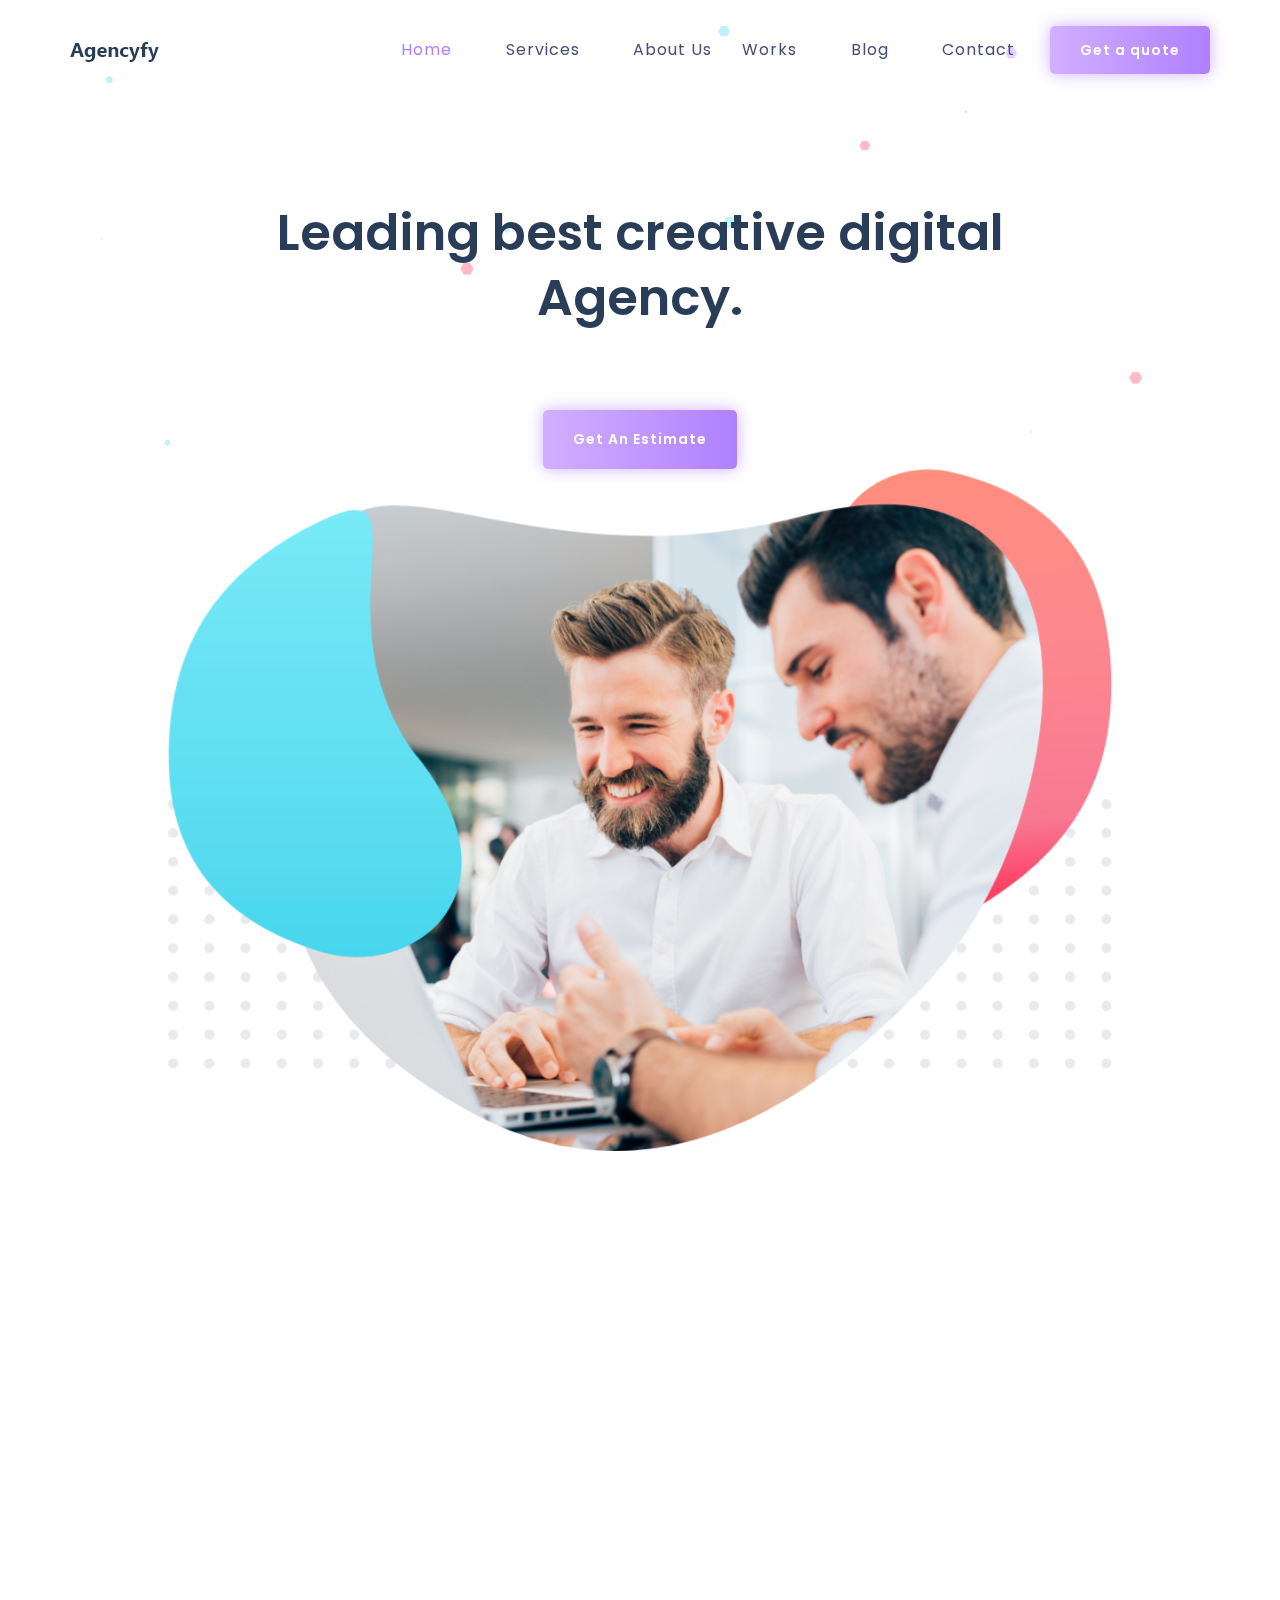
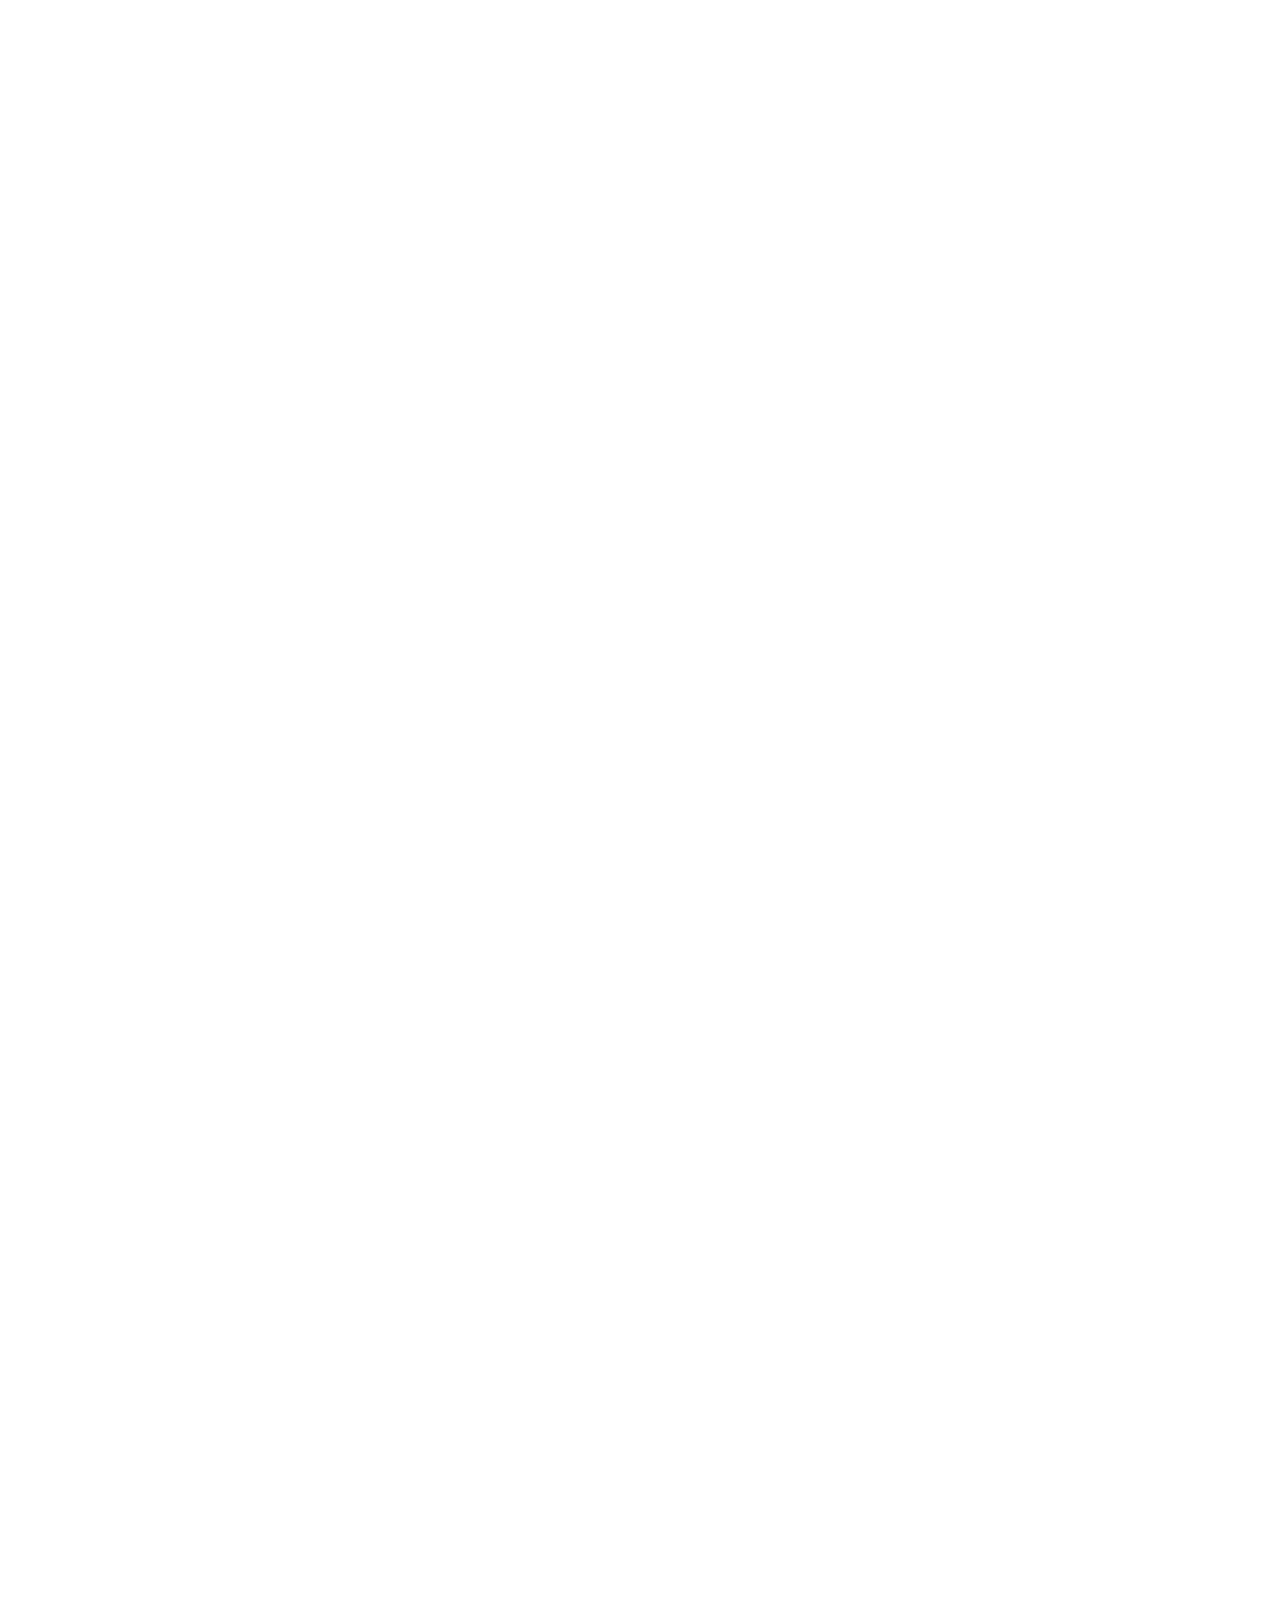
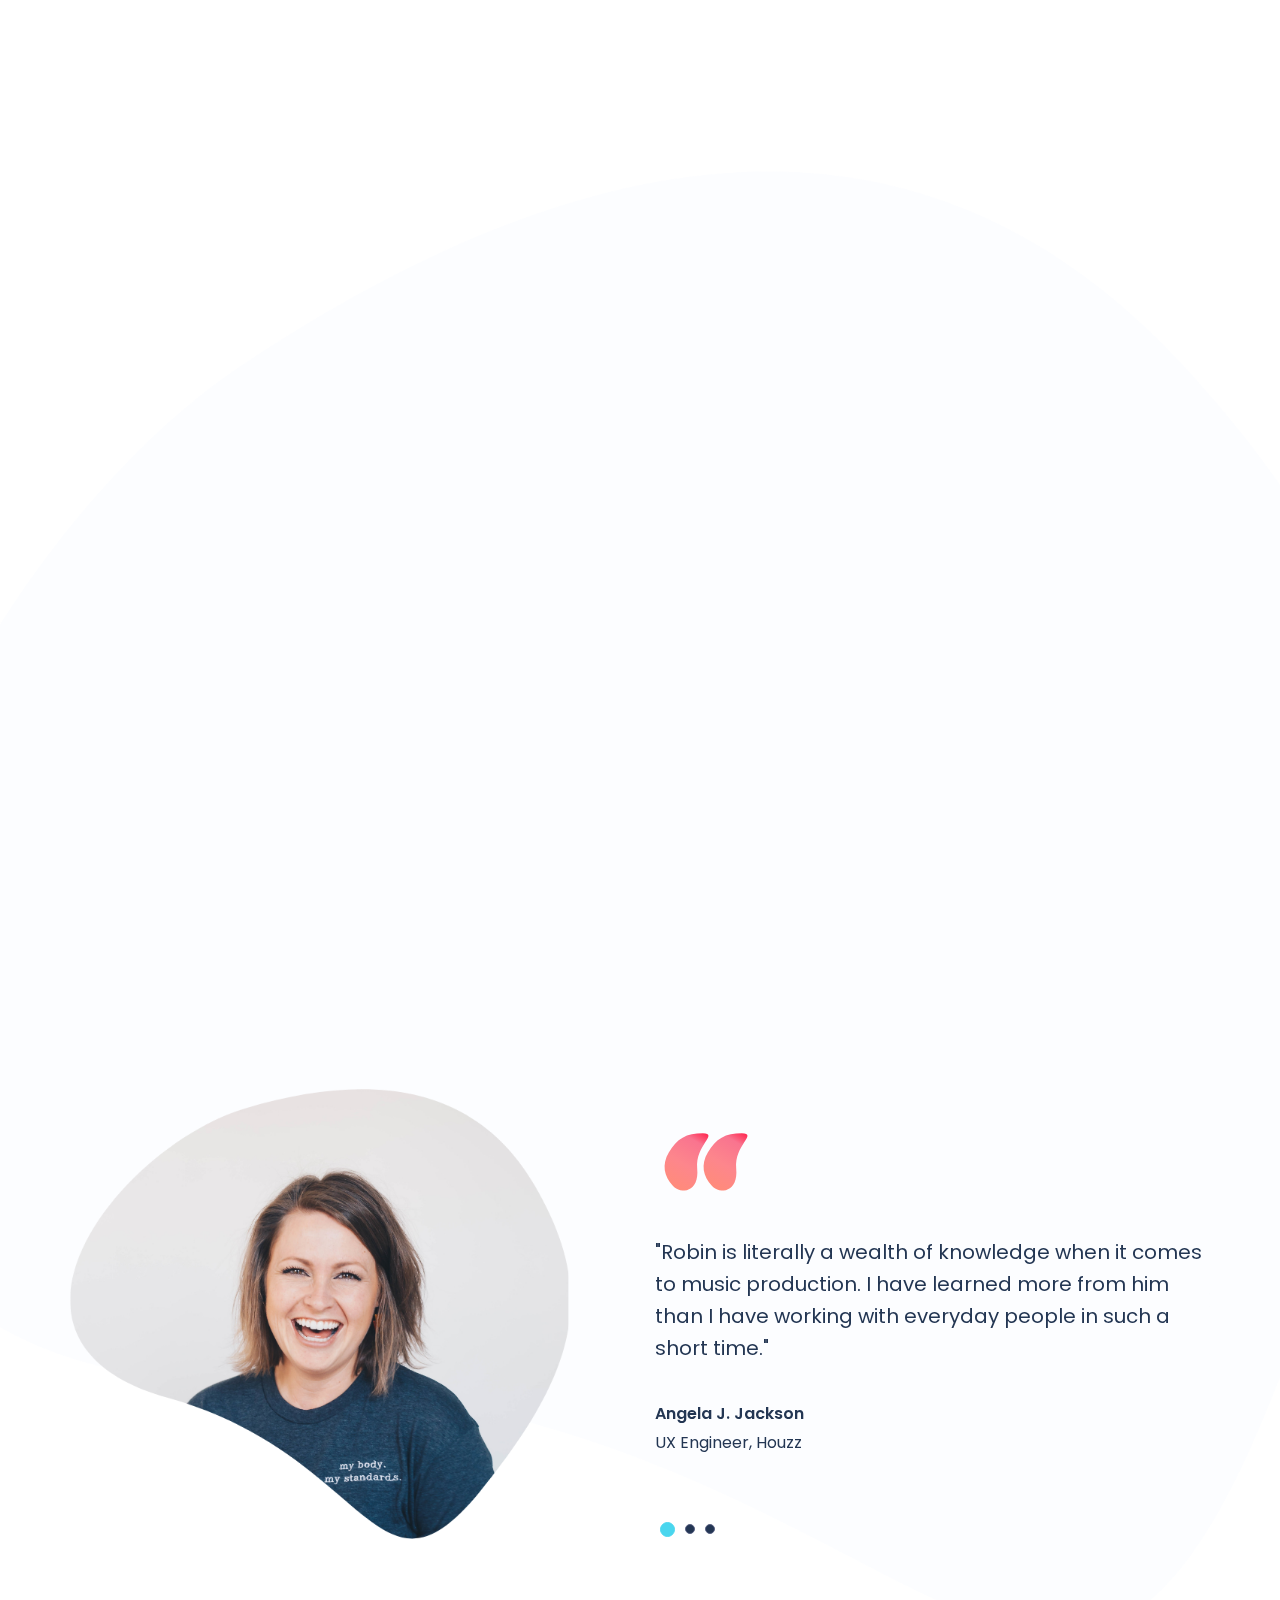
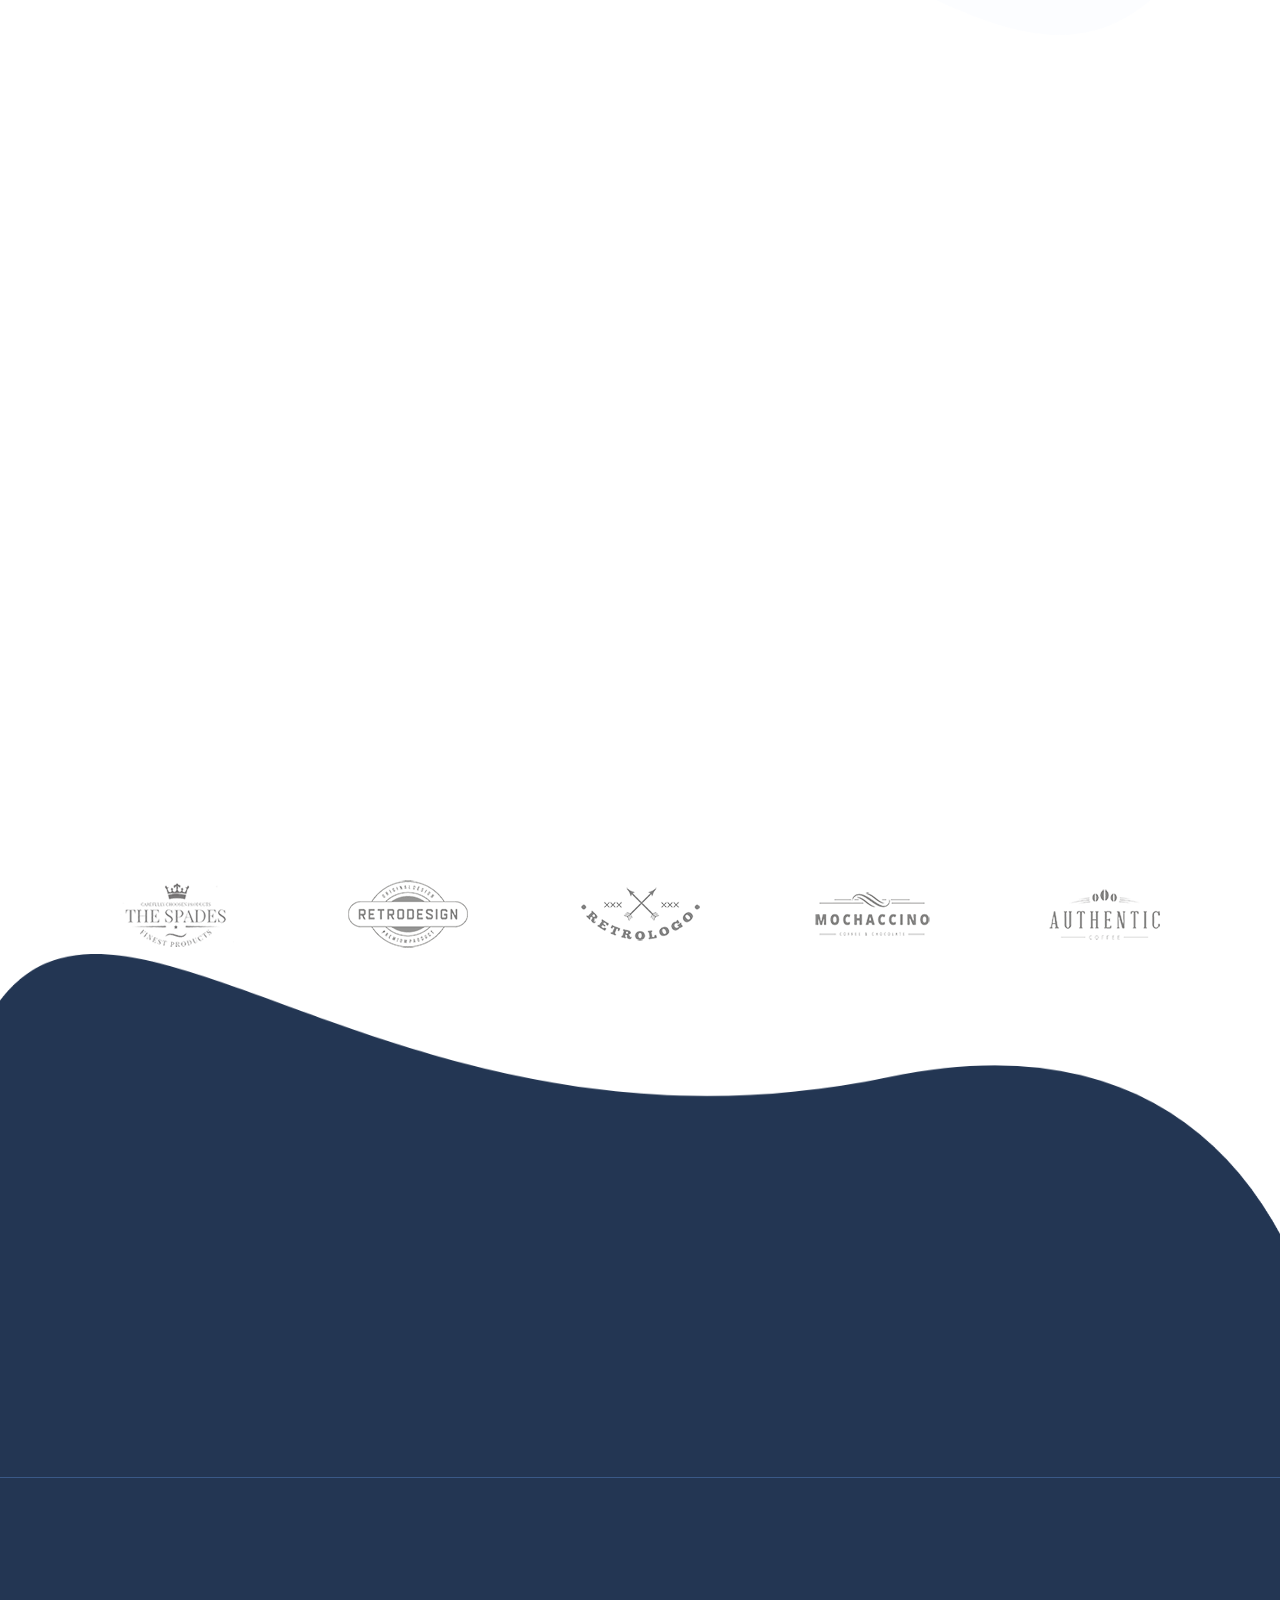
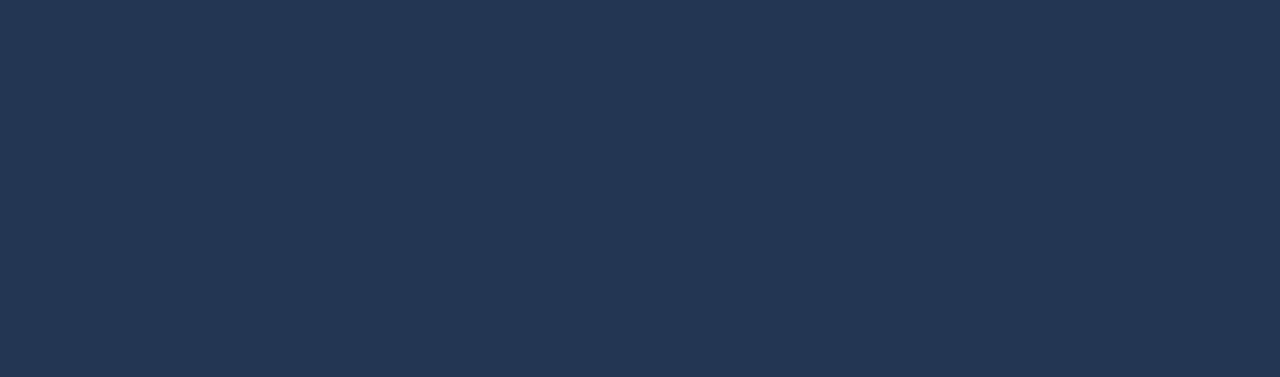
==== index.html @ 2777ad52 "first commit" ====
<!doctype html>
<!--[if lt IE 7]>      <html class="no-js lt-ie9 lt-ie8 lt-ie7" lang=""> <![endif]-->
<!--[if IE 7]>         <html class="no-js lt-ie9 lt-ie8" lang=""> <![endif]-->
<!--[if IE 8]>         <html class="no-js lt-ie9" lang=""> <![endif]-->
<!--[if gt IE 8]><!-->
<html class="no-js" lang="zxx">
<!--<![endif]-->

<head>
    <!--====== USEFULL META ======-->
    <meta charset="UTF-8">
    <meta http-equiv="X-UA-Compatible" content="IE=edge">
    <meta name="viewport" content="width=device-width, initial-scale=1">
    <meta name="description" content="Agencyfy is a html template for agency and business consulting" />
    <meta name="keywords" content="Agency, Landing, Business, Onepage, Html" />

    <!--====== TITLE TAG ======-->
    <title>AgencyFy Agency Html5 Template</title>

    <!--====== FAVICON ICON =======-->
    <link rel="shortcut icon" type="image/ico" href="assets/img/favicon.png" />

    <!--====== STYLESHEETS ======-->
    <link href="assets/css/plugins.css" rel="stylesheet">
    <link href="assets/css/theme.css" rel="stylesheet">
    <link href="assets/css/icons.css" rel="stylesheet">

    <!--====== MAIN STYLESHEETS ======-->
    <link href="style.css" rel="stylesheet">
    <link href="assets/css/responsive.css" rel="stylesheet">

    <script src="assets/js/vendor/modernizr-2.8.3.min.js"></script>
    <!--[if lt IE 9]>
        <script src="//oss.maxcdn.com/html5shiv/3.7.2/html5shiv.min.js"></script>
        <script src="//oss.maxcdn.com/respond/1.4.2/respond.min.js"></script>
        <![endif]-->
</head>

<body data-spy="scroll" data-target=".mainmenu-area" data-offset="90">

    <!--[if lt IE 8]>
        <p class="browserupgrade">You are using an <strong>outdated</strong> browser. Please <a href="http://browsehappy.com/">upgrade your browser</a> to improve your experience.</p>
    <![endif]-->

    <!--- PRELOADER -->
    <div class="preeloader">
        <div class="preloader-spinner"></div>
    </div>

    <!--SCROLL TO TOP-->
    <a href="index.html#scroolup" class="scrolltotop"><i class="fa fa-long-arrow-up"></i></a>

    <!--START TOP AREA-->
    <header class="top-area" id="home">
        <div class="header-top-area" id="scroolup">
            <!--MAINMENU AREA-->
            <div class="mainmenu-area" id="mainmenu-area">
                <div class="mainmenu-area-bg"></div>
                <nav class="navbar">
                    <div class="container">
                        <div class="navbar-header">
                            <a class="navbar-brand" href="index.html#home"><img src="assets/img/logo.png" alt="logo"></a>
                        </div>
                        <div class="menu-warapper">
                            <div class="header-action-button hidden-sm hidden-xs">
                                <a href="index.html#" class="get-start">Get a quote</a>
                            </div>
                            <div id="main-nav" class="stellarnav">
                                <ul id="nav" class="nav navbar-nav pull-right">
                                    <li class="active"><a href="index.html#home">Home</a>
                                        <ul>
                                            <li><a href="index.html">Home Version 1</a></li>
                                            <li><a href="index-2.html">Home Version 2</a></li>
                                            <li><a href="index-3.html">Home Version 3</a></li>
                                        </ul>
                                    </li>
                                    <li><a href="index.html#features">Services</a>
                                        <ul>
                                            <li><a href="service-details.html">Service Details</a></li>
                                        </ul></li>
                                    <li><a href="index.html#about">About Us</a></li>
                                    <li><a href="index.html#portfolio">Works</a>
                                        <ul>
                                            <li><a href="single-portfolio.html">Portfolio Single</a></li>
                                        </ul>
                                    </li>
                                    <li><a href="blog.html">Blog</a>
                                        <ul>
                                            <li><a href="blog.html">Blog</a></li>
                                            <li><a href="single-blog.html">Single Blog</a></li>
                                        </ul>
                                    </li>
                                    <li><a href="contact.html">Contact</a></li>
                                </ul>
                            </div>
                        </div>
                    </div>
                </nav>
            </div>
            <!--END MAINMENU AREA END-->
        </div>
        <div class="welcome-text-area">
            <div class="area-bg">
                <div id="particles-js"></div>
            </div>
            <div class="welcome-area padding-top">
                <div class="container">
                    <div class="row">
                        <div class="col-md-8 col-lg-8 col-md-offset-2 col-lg-offset-2 col-sm-12 col-xs-12">
                            <div class="welcome-text center">
                                <h1 class="wow fadeInUp" data-wow-delay="0.3s">Leading best creative digital Agency.</h1>
                                <div class="home-button justify-center wow fadeInUp" data-wow-delay="0.6s">
                                    <a href="index.html#">Get an Estimate</a>
                                </div>
                            </div>
                        </div>
                    </div>
                    <div class="row">
                        <div class="col-md-10 col-md-offset-1 col-xs-12">
                            <div class="home-parallax-layers hidden-xs" id="home-parallax-layers">
                                <div class="welcome-mockup center wow fadInUp" data-wow-delay="0.2s" data-tilt data-tilt-max="5" data-depth="0.9">
                                    <img src="assets/img/home/home_layer_1.png" alt="">
                                </div>
                                <div class="welcome-mockup-bg wow fadInUp" data-wow-delay="0.1s" data-parallax='{"y":200}' data-wow-delay="0.9s">
                                    <img src="assets/img/bg-layers/home_bg_layer_1.png" alt="">
                                </div>
                            </div>
                        </div>
                    </div>
                </div>
            </div>
        </div>
    </header>
    <!--END TOP AREA-->

    <!--FEATURES TOP AREA-->
    <section class="features-top-area padding-100-50" id="features">
        <div class="container">
            <div class="row">
                <div class="col-md-8 col-lg-8 col-md-offset-2 col-lg-offset-2 col-sm-12 col-xs-12">
                    <div class="area-title text-center wow fadeIn">
                        <h4 class="sub_hidding font400">Why us</h4>
                        <h2>We Grow Your Business</h2>
                    </div>
                </div>
            </div>
            <div class="row">
                <div class="col-md-4 col-lg-4 col-sm-6 col-xs-12">
                    <div class="text-icon-box mb50 center wow fadeInUp features-box" data-wow-delay="0.2s">
                        <div class="box-img-icon features-box-icon">
                            <img src="assets/img/icon/service_icon_1.png" alt="">
                        </div>
                        <h3 class="box-title">Attractive Design</h3>
                        <p>Stop tearing your hair out over seem incomsible analytics reports.</p>
                    </div>
                </div>
                <div class="col-md-4 col-lg-4 col-sm-6 col-xs-12">
                    <div class="text-icon-box relative mb50 center  wow fadeInUp features-box active" data-wow-delay="0.3s">
                        <div class="box-img-icon features-box-icon">
                            <img src="assets/img/icon/service_icon_2.png" alt="">
                        </div>
                        <h3 class="box-title">One click Installation</h3>
                        <p>Stop tearing your hair out over seem incomsible analytics reports.</p>
                    </div>
                </div>
                <div class="col-md-4 col-lg-4 col-sm-6 col-xs-12">
                    <div class="text-icon-box relative mb50 xs-mb0 sm-mb0 center wow fadeInUp features-box" data-wow-delay="0.4s">
                        <div class="box-img-icon features-box-icon">
                            <img src="assets/img/icon/service_icon_3.png" alt="">
                        </div>
                        <h3 class="box-title">Responsive UI</h3>
                        <p>Stop tearing your hair out over seem incomsible analytics reports.</p>
                    </div>
                </div>
                <div class="col-md-4 col-lg-4 col-sm-6 col-xs-12">
                    <div class="text-icon-box relative mb50 sm-mb0 center wow fadeInUp features-box visible-sm" data-wow-delay="0.4s">
                        <div class="box-img-icon features-box-icon">
                            <img src="assets/img/icon/service_icon_1.png" alt="">
                        </div>
                        <h3 class="box-title">Attractive Design</h3>
                        <p>Stop tearing your hair out over seem incomsible analytics reports.</p>
                    </div>
                </div>
            </div>
        </div>
    </section>
    <!--FEATURES TOP AREA END-->

    <!--ABOUT AREA-->
    <section class="about-area" id="about">
        <div class="about-top-area section-padding">
            <div class="container">
                <div class="about-mockup-bg right wow fadeIn">
                    <img src="assets/img/about/about_layer.png" alt="">
                </div>
                <div class="row flex-v-center">
                    <div class="col-md-offset-6 col-lg-offset-6 col-md-6 col-lg-6 col-sm-12 col-xs-12">
                        <div class="about-content xs-center sm-center wow fadeInUp">
                            <h4 class="sub_hidding font400">About us</h4>
                            <h3 class="mb30">We develop digital strategies products and services.</h3>
                            <p>We believe that designing products and services in close partnership with our clients is the only way to have a real impact on their business.</p>
                            <div class="promo-button">
                                <span data-video-id="j1S66liv1t8" class="video-area-popup">
                                    <span class="bubble-ripple">
                                        <span class="bubble-ripple-inner"></span>
                                    </span>
                                    <i class="fa fa-play"></i></span>
                                <span>Check How we work together</span>
                            </div>
                        </div>
                    </div>
                </div>
            </div>
        </div>
        <div class="about-bottom-area">
            <div class="container">
                <div class="row flex-v-center">
                    <div class="col-md-6 col-sm-12 col-xs-12">
                        <div class="about-content xs-center wow fadeInUp">
                            <h4 class="sub_hidding font400">Our Expereince</h4>
                            <h3 class="mb30">We have completed 150+ projects succesfully</h3>
                            <p>We believe that designing products and services in close partnership with our clients is the only way to have a real impact on their business .We believe that designing partnership with our clients is the only way to have a real impact on their business.</p>
                            <a href="index.html#" class="read-more inline-block mt50">Get an Estimate</a>
                        </div>
                    </div>
                    <div class="col-md-6 col-sm-12 col-xs-12">
                        <div class="about-fun-fact xs-center section-padding">
                            <div class="single-fun-fact mb30 wow fadeInUp active" data-wow-delay="0.1s" data-tilt data-tilt-max="20" data-tilt-scale="1.2">
                                <h3><span class="counter">8</span>K</h3>
                                <p>TGlobal Customer</p>
                            </div>
                            <div class="single-fun-fact mb30 wow fadeInUp" data-wow-delay="0.2s" data-tilt data-tilt-max="20" data-tilt-scale="1.2">
                                <h3><span class="counter">150</span>+</h3>
                                <p>Project Completed</p>
                            </div>
                            <div class="single-fun-fact mb30 wow fadeInUp" data-wow-delay="0.3s" data-tilt data-tilt-max="20" data-tilt-scale="1.2">
                                <h3><span class="counter">39</span>+</h3>
                                <p>Team Member</p>
                            </div>
                            <div class="single-fun-fact mb30 wow fadeInUp" data-wow-delay="0.4s" data-tilt data-tilt-max="20" data-tilt-scale="1.2">
                                <h3><span class="counter">5</span></h3>
                                <p>Company in US</p>
                            </div>
                        </div>
                    </div>
                </div>
            </div>
        </div>
    </section>
    <!--ABOUT AREA END-->

    <section class="doul-warapper">
        <!--FEATURES AREA-->
        <section class="features-area padding-100-50">
            <div class="container">
                <div class="row">
                    <div class="col-md-8 col-lg-8 col-md-offset-2 col-lg-offset-2 col-sm-12 col-xs-12">
                        <div class="area-title text-center wow fadeIn">
                            <h4 class="sub_hidding font400">What we do</h4>
                            <h2>AWe Grow Your Business</h2>
                        </div>
                    </div>
                </div>
                <div class="row">
                    <div class="col-md-4 col-lg-4 col-sm-6 col-xs-12">
                        <div class="text-icon-box relative mb50 wow fadeInUp" data-wow-delay="0.1s">
                            <div class="features-bg-layer"></div>
                            <div class="box-icon">
                                <i class="ti ti-announcement"></i>
                            </div>
                            <h4 class="subhidding font20 mb40 font400">Digital Marketing</h4>
                            <p>LStop tearing your hair out over seemingly analytics reports. We’ll set them up for you the way.</p>
                            <a href="index.html#" class="inline-block mt30">Learn More</a>
                        </div>
                    </div>
                    <div class="col-md-4 col-lg-4 col-sm-6 col-xs-12">
                        <div class="text-icon-box relative mb50 wow fadeInUp active" data-wow-delay="0.2s">
                            <div class="features-bg-layer"></div>
                            <div class="box-icon">
                                <i class="ti ti-light-bulb"></i>
                            </div>
                            <h3 class="subhidding font20 mb40 font400">Branding & Identity</h3>
                            <p>LStop tearing your hair out over seemingly analytics reports. We’ll set them up for you the way.</p>
                            <a href="index.html#" class="inline-block mt30">Learn More</a>
                        </div>
                    </div>
                    <div class="col-md-4 col-lg-4 col-sm-6 col-xs-12">
                        <div class="text-icon-box relative mb50 wow fadeInUp" data-wow-delay="0.3s">
                            <div class="features-bg-layer"></div>
                            <div class="box-icon">
                                <i class="ti ti-ruler-pencil"></i>
                            </div>
                            <h3 class="subhidding font20 mb40 font400">Strategy Planning</h3>
                            <p>LStop tearing your hair out over seemingly analytics reports. We’ll set them up for you the way.</p>
                            <a href="index.html#" class="inline-block mt30">Learn More</a>
                        </div>
                    </div>
                    <div class="col-md-4 col-lg-4 col-sm-6 col-xs-12">
                        <div class="text-icon-box relative mb50 sm-mb0 wow fadeInUp visible-sm" data-wow-delay="0.1s">
                            <div class="features-bg-layer"></div>
                            <div class="box-icon">
                                <i class="ti ti-announcement"></i>
                            </div>
                            <h4 class="subhidding font20 mb40 font400">Digital Marketing</h4>
                            <p>LStop tearing your hair out over seemingly analytics reports. We’ll set them up for you the way.</p>
                            <a href="index.html#" class="inline-block mt30">Learn More</a>
                        </div>
                    </div>
                </div>
            </div>
        </section>
        <!--FEATURES AREA END-->

        <!--TESTMONIAL AREA AREA-->
        <section class="testmonial-area padding-bottom" id="testmonial">
            <div class="container">
                <div class="row">
                    <div class="col-md-8 col-lg-8 col-md-offset-2 col-lg-offset-2 col-sm-12 col-xs-12">
                        <div class="area-title text-center wow fadeIn">
                            <h4 class="sub_hidding font400">Testimonial</h4>
                            <h2>Our customers loves us</h2>
                        </div>
                    </div>
                </div>
                <div class="row">
                    <div class="col-md-12">
                        <div class="testmonial-slider">
                            <div class="single-testmonial-six">
                                <div class="row flex-v-center">
                                    <div class="col-md-6 col-xs-12">
                                        <div class="author-img">
                                            <img src="assets/img/testmonial/testmonial_member_1.png" alt="">
                                        </div>
                                    </div>
                                    <div class="col-md-6 col-xs-12">
                                        <div class="author-content mb50 xs-mb30 font20">
                                            <div class="testmonial-quote mb40"><img src="assets/img/bg-layers/quote.png" alt=""></div>
                                            <p>"Robin is literally a wealth of knowledge when it comes to music production. I have learned more from him than I have working with everyday people in such a short time."</p>
                                            <div class="author-name-designation mt40 font16">
                                                <h4>Angela J. Jackson</h4>
                                                <p>UX Engineer, Houzz</p>
                                            </div>
                                        </div>
                                    </div>
                                </div>
                            </div>
                            <div class="single-testmonial-six">
                                <div class="row flex-v-center">
                                    <div class="col-md-6 col-xs-12">
                                        <div class="author-img">
                                            <img src="assets/img/testmonial/testmonial_member_2.png" alt="">
                                        </div>
                                    </div>
                                    <div class="col-md-6 col-xs-12">
                                        <div class="author-content mb50 xs-mb30 font20">
                                            <div class="testmonial-quote mb40"><img src="assets/img/bg-layers/quote.png" alt=""></div>
                                            <p>"Robin is literally a wealth of knowledge when it comes to music production. I have learned more from him than I have working with everyday people in such a short time."</p>
                                            <div class="author-name-designation mt40 font16">
                                                <h4>Mr. Chakri Nai</h4>
                                                <p>UX Engineer, Houzz</p>
                                            </div>
                                        </div>
                                    </div>
                                </div>
                            </div>
                            <div class="single-testmonial-six">
                                <div class="row flex-v-center">
                                    <div class="col-md-6 col-xs-12">
                                        <div class="author-img">
                                            <img src="assets/img/testmonial/testmonial_member_3.png" alt="">
                                        </div>
                                    </div>
                                    <div class="col-md-6 col-xs-12">
                                        <div class="author-content mb50 xs-mb30 font20">
                                            <div class="testmonial-quote mb40"><img src="assets/img/bg-layers/quote.png" alt=""></div>
                                            <p>"Robin is literally a wealth of knowledge when it comes to music production. I have learned more from him than I have working with everyday people in such a short time."</p>
                                            <div class="author-name-designation mt40 font16">
                                                <h4>Angel Seta.</h4>
                                                <p>UX Engineer, Houzz</p>
                                            </div>
                                        </div>
                                    </div>
                                </div>
                            </div>
                        </div>
                    </div>
                </div>
            </div>
        </section>
        <!--TESTMONIAL AREA AREA END-->
    </section>

    <!--PORTFOLIO AREA-->
    <section class="portfolio-area section-padding" id="portfolio">
        <div class="container">
            <div class="row">
                <div class="col-md-8 col-lg-8 col-md-offset-2 col-lg-offset-2 col-sm-12 col-xs-12">
                    <div class="area-title text-center wow fadeIn">
                        <h4 class="sub_hidding font400">Portfolio</h4>
                        <h2>Our Awesome Portfolio</h2>
                    </div>
                </div>
            </div>
        </div>
        <div class="container">
            <div class="row">
                <div class="col-md-12 col-lg-12 col-sm-12 col-xs-12">
                    <div class="portfolio-slider-area wow fadeIn">
                        <div class="portfolio-slider">
                            <div class="single-portfolio">
                                <div class="single-portfolio-details">
                                    <div class="portfolio-img">
                                        <img src="assets/img/portfolio/portfolio_1.png" alt="">
                                    </div>
                                    <div class="portfolio-details">
                                        <div class="portfolio-view-details">
                                            <a class="venobox" href="assets/img/portfolio/portfolio_4.png" data-gall="portfolio"><i class="fa fa-expand"></i></a>
                                            <a href="single-portfolio.html"><i class="fa fa-link"></i></a>
                                        </div>
                                        <p>Design & Develop</p>
                                        <h4>Brand Identity</h4>
                                    </div>
                                </div>
                            </div>
                            <div class="single-portfolio">
                                <div class="single-portfolio-details">
                                    <div class="portfolio-img">
                                        <img src="assets/img/portfolio/portfolio_2.png" alt="">
                                    </div>
                                    <div class="portfolio-details">
                                        <div class="portfolio-view-details">
                                            <a class="venobox" href="assets/img/portfolio/portfolio_4.png" data-gall="portfolio"><i class="fa fa-expand"></i></a>
                                            <a href="single-portfolio.html"><i class="fa fa-link"></i></a>
                                        </div>
                                        <p>Design & Develop</p>
                                        <h4>Brand Identity</h4>
                                    </div>
                                </div>
                            </div>
                            <div class="single-portfolio">
                                <div class="single-portfolio-details">
                                    <div class="portfolio-img">
                                        <img src="assets/img/portfolio/portfolio_3.png" alt="">
                                    </div>
                                    <div class="portfolio-details">
                                        <div class="portfolio-view-details">
                                            <a class="venobox" href="assets/img/portfolio/portfolio_4.png" data-gall="portfolio"><i class="fa fa-expand"></i></a>
                                            <a href="single-portfolio.html"><i class="fa fa-link"></i></a>
                                        </div>
                                        <p>Design & Develop</p>
                                        <h4>Brand Identity</h4>
                                    </div>
                                </div>
                            </div>
                            <div class="single-portfolio">
                                <div class="single-portfolio-details">
                                    <div class="portfolio-img">
                                        <img src="assets/img/portfolio/portfolio_4.png" alt="">
                                    </div>
                                    <div class="portfolio-details">
                                        <div class="portfolio-view-details">
                                            <a class="venobox" href="assets/img/portfolio/portfolio_4.png" data-gall="portfolio"><i class="fa fa-expand"></i></a>
                                            <a href="single-portfolio.html"><i class="fa fa-link"></i></a>
                                        </div>
                                        <p>Design & Develop</p>
                                        <h4>Brand Identity</h4>
                                    </div>
                                </div>
                            </div>
                            <div class="single-portfolio">
                                <div class="single-portfolio-details">
                                    <div class="portfolio-img">
                                        <img src="assets/img/portfolio/portfolio_1.png" alt="">
                                    </div>
                                    <div class="portfolio-details">
                                        <div class="portfolio-view-details">
                                            <a class="venobox" href="assets/img/portfolio/portfolio_4.png" data-gall="portfolio"><i class="fa fa-expand"></i></a>
                                            <a href="single-portfolio.html"><i class="fa fa-link"></i></a>
                                        </div>
                                        <p>Design & Develop</p>
                                        <h4>Brand Identity</h4>
                                    </div>
                                </div>
                            </div>
                            <div class="single-portfolio">
                                <div class="single-portfolio-details">
                                    <div class="portfolio-img">
                                        <img src="assets/img/portfolio/portfolio_2.png" alt="">
                                    </div>
                                    <div class="portfolio-details">
                                        <div class="portfolio-view-details">
                                            <a class="venobox" href="assets/img/portfolio/portfolio_4.png" data-gall="portfolio"><i class="fa fa-expand"></i></a>
                                            <a href="single-portfolio.html"><i class="fa fa-link"></i></a>
                                        </div>
                                        <p>Design & Develop</p>
                                        <h4>Brand Identity</h4>
                                    </div>
                                </div>
                            </div>
                            <div class="single-portfolio">
                                <div class="single-portfolio-details">
                                    <div class="portfolio-img">
                                        <img src="assets/img/portfolio/portfolio_3.png" alt="">
                                    </div>
                                    <div class="portfolio-details">
                                        <div class="portfolio-view-details">
                                            <a class="venobox" href="assets/img/portfolio/portfolio_4.png" data-gall="portfolio"><i class="fa fa-expand"></i></a>
                                            <a href="single-portfolio.html"><i class="fa fa-link"></i></a>
                                        </div>
                                        <p>Design & Develop</p>
                                        <h4>Brand Identity</h4>
                                    </div>
                                </div>
                            </div>
                            <div class="single-portfolio">
                                <div class="single-portfolio-details">
                                    <div class="portfolio-img">
                                        <img src="assets/img/portfolio/portfolio_4.png" alt="">
                                    </div>
                                    <div class="portfolio-details">
                                        <div class="portfolio-view-details">
                                            <a class="venobox" href="assets/img/portfolio/portfolio_4.png" data-gall="portfolio"><i class="fa fa-expand"></i></a>
                                            <a href="single-portfolio.html"><i class="fa fa-link"></i></a>
                                        </div>
                                        <p>Design & Develop</p>
                                        <h4>Brand Identity</h4>
                                    </div>
                                </div>
                            </div>
                        </div>
                    </div>
                </div>
            </div>
        </div>
    </section>
    <!--PORTFOLIO AREA END-->

    <!--CLIENT AREA-->
    <section class="client-area">
        <div class="container">
            <div class="row">
                <div class="col-md-12">
                    <div class="client-slider-content">
                        <div class="client-slider">
                            <div class="single-client">
                                <img src="assets/img/client/client_6.png" alt="">
                            </div>
                            <div class="single-client">
                                <img src="assets/img/client/client_7.png" alt="">
                            </div>
                            <div class="single-client">
                                <img src="assets/img/client/client_8.png" alt="">
                            </div>
                            <div class="single-client">
                                <img src="assets/img/client/client_9.png" alt="">
                            </div>
                            <div class="single-client">
                                <img src="assets/img/client/client_10.png" alt="">
                            </div>
                        </div>
                    </div>
                </div>
            </div>
        </div>
    </section>
    <!--CLIENT AREA END-->

    <!--FOOER AREA-->
    <footer class="footer-area sky-gray-bg relative white padding-top" id="contact">
        <div class="area-bg"></div>
        <div class="footer-top-area section-padding">
            <div class="container">
                <div class="row">
                    <div class="col-md-10 col-lg-10 col-md-offset-1 col-lg-offset-1 col-sm-12 col-xs-12">
                        <div class="area-title text-center wow fadeIn">
                            <h4 class="sub_hidding font400">Contact Us</h4>
                            <h2>Lets create something awesome together</h2>
                        </div>
                    </div>
                </div>
                <div class="row">
                    <div class="col-md-8 col-lg-8 col-md-offset-2 col-lg-offset-2 col-sm-12 col-xs-12 sm-center xs-center">
                        <div class="subscriber-form-area wow fadeIn center">
                            <!--<form action="#" class="subscriber-form mb100">
                                <input type="email" name="email" id="email" placeholder="Email Address">
                                <button type="submit">Subscribe</button>
                            </form>-->
                            <form id="mc-form" class="subscriber-form">
                                <label class="mt10" for="mc-email"></label>
                                <input type="email" id="mc-email" placeholder="email@example.com">
                                <button type="submit" class="read-more">Subscribe</button>
                            </form>
                        </div>
                    </div>
                </div>
            </div>
        </div>
        <div class="footer-separator"></div>
        <div class="footer-bottom-area padding-top">
            <div class="container">
                <div class="row">
                    <div class="col-md-3 col-lg-3 col-sm-12 col-xs-12">
                        <div class="single-footer-widget wow fadeIn sm-center sm-mb50">
                            <div class="footer-logo mb50">
                                <a href="index.html#"><img src="assets/img/logo-white.png" alt=""></a>
                            </div>
                            <p>Lorem ipsum dolor sit amet, consectetur adipisicing elit. Aperiam velit sequi labore.</p>
                        </div>
                    </div>
                    <div class="col-md-3 col-lg-3 col-sm-3 col-xs-12">
                        <div class="single-footer-widget wow fadeIn">
                            <h3>Pages</h3>
                            <ul>
                                <li><a href="index.html#">How to work</a></li>
                                <li><a href="index.html#">About us</a></li>
                                <li><a href="index.html#">Contact us</a></li>
                                <li><a href="index.html#">Media</a></li>
                            </ul>
                        </div>
                    </div>
                    <div class="col-md-3 col-lg-3 col-sm-4 col-xs-12">
                        <div class="single-footer-widget wow fadeIn">
                            <h3>Service</h3>
                            <ul>
                                <li><a href="index.html#">Content Writing</a></li>
                                <li><a href="index.html#">Link Building</a></li>
                                <li><a href="index.html#">Keyword Planning</a></li>
                                <li><a href="index.html#">Website analysis</a></li>
                                <li><a href="index.html#">Content Optimization</a></li>
                            </ul>
                        </div>
                    </div>
                    <div class="col-md-3 col-lg-3 col-sm-5 col-xs-12">
                        <div class="single-footer-widget wow fadeIn">
                            <h3>Follow Us On</h3>
                            <div class="footer-social-bookmark">
                                <ul class="social-bookmark">
                                    <li><a href="index.html#"><i class="fa fa-facebook"></i></a></li>
                                    <li><a href="index.html#"><i class="fa fa-twitter"></i></a></li>
                                    <li><a href="index.html#"><i class="fa fa-linkedin"></i></a></li>
                                    <li><a href="index.html#"><i class="fa fa-pinterest"></i></a></li>
                                    <li><a href="index.html#"><i class="fa fa-google-plus"></i></a></li>
                                </ul>
                            </div>
                        </div>
                    </div>
                </div>
                <div class="row">
                    <div class="col-md-12 col-lg-12 col-sm-12 col-xs-12">
                        <div class="footer-copyright text-center wow fadeIn mt50">
                            <p>Copyright &copy; <a href="http://themeforest.net/user/QuomodoTheme"> QuomodoTheme</a> All Right Reserved.</p>
                        </div>
                    </div>
                </div>
            </div>
        </div>
    </footer>
    <!--FOOER AREA END-->


    <!--====== SCRIPTS JS ======-->
    <script src="assets/js/vendor/jquery-1.12.4.min.js"></script>
    <script src="assets/js/vendor/bootstrap.min.js"></script>

    <!--====== PLUGINS JS ======-->
    <script src="assets/js/vendor/jquery.easing.1.3.js"></script>
    <script src="assets/js/vendor/jquery-migrate-1.2.1.min.js"></script>
    <script src="assets/js/vendor/jquery.appear.js"></script>
    <script src="assets/js/owl.carousel.min.js"></script>
    <script src="assets/js/waypoints.min.js"></script>
    <script src="assets/js/jquery.counterup.min.js"></script>
    <script src="assets/js/wow.min.js"></script>
    <script src="assets/js/venobox.min.js"></script>
    <script src="assets/js/jquery-modal-video.min.js"></script>

    <script src="assets/js/stellarnav.min.js"></script>
    <script src="assets/js/placeholdem.min.js"></script>
    <script src="assets/js/jquery.ajaxchimp.js"></script>
    <script src="assets/js/jquery.sticky.js"></script>
    <script src="assets/js/tilt.jquery.min.js"></script>
    <script src="assets/js/particles.min.js"></script>
    <script src="assets/js/parallax.js"></script>
    <script src="assets/js/jquery.parallax-layer-scroll.js"></script>

    <!--===== ACTIVE JS=====-->
    <script src="assets/js/main.js"></script>
    <script>
        jQuery(document).on('ready', function() {
            $('#home-parallax-layers,#about-parallax-layers').parallax({
                invertX: true,
                invertY: true,
                scalarX: 10,
                frictionY: .1
            });
            particlesJS("particles-js", {
                "particles": {
                    "number": {
                        "value": 20,
                        "density": {
                            "enable": true,
                            "value_area": 800
                        }
                    },
                    "color": {
                        "value": ["#FE395F", "#54DBF0", "#ad7cff", "#48d6ee"]
                    },
                    "shape": {
                        "type": "polygon",
                        "stroke": {
                            "width": 0,
                            "color": "#000000",
                        },
                        "polygon": {
                            "nb_sides": 6,
                        },
                        "image": {
                            "src": "img/github.svg",
                            "width": 100,
                            "height": 100
                        }
                    },
                    "opacity": {
                        "value": 0.2,
                        "random": false,
                        "anim": {
                            "enable": false,
                            "speed": 1,
                            "opacity_min": 0.1,
                            "sync": false
                        }
                    },
                    "size": {
                        "value": 5,
                        "random": true,
                        "anim": {
                            "enable": false,
                            "speed": 40,
                            "size_min": 0.1,
                            "sync": false
                        }
                    },
                    "line_linked": {
                        "enable": true,
                        "distance": 150,
                        "color": "#ffffff",
                        "opacity": 0.4,
                        "width": 1
                    },
                    "move": {
                        "enable": true,
                        "speed": 6,
                        "direction": "none",
                        "random": false,
                        "straight": false,
                        "out_mode": "out",
                        "bounce": false,
                        "attract": {
                            "enable": false,
                            "rotateX": 600,
                            "rotateY": 1200
                        }
                    }
                },
                "interactivity": {
                    "detect_on": "canvas",
                    "events": {
                        "onhover": {
                            "enable": true,
                            "mode": "grab"
                        },
                        "onclick": {
                            "enable": true,
                            "mode": "push"
                        },
                        "resize": true
                    },
                    "modes": {
                        "grab": {
                            "distance": 140,
                            "line_linked": {
                                "opacity": 1
                            }
                        },
                        "bubble": {
                            "distance": 400,
                            "size": 40,
                            "duration": 2,
                            "opacity": 8,
                            "speed": 3
                        },
                        "repulse": {
                            "distance": 200,
                            "duration": 0.4
                        },
                        "push": {
                            "particles_nb": 4
                        },
                        "remove": {
                            "particles_nb": 2
                        }
                    }
                },
                "retina_detect": true
            });
        });
    </script>
</body>

</html>
---- assets/css/plugins.css ----
/*--------------------------------------------------------------------------------------
Name: QuomodoTheme FRAMEWORK.
Theme URI: http://quomodosoft.com
Author URI: http://quomodosoft.com
Description: 100% Responsive, Highly Customizable, SEO Friendly CSS Framework Useing Twitter Bootstrap Latest.
Author: QuomodoTheme
Version: 1.0
----------------------------------------------------------------------------------------
                                PLUGINS CSS FILES INDEX
========================================================================================
    1. BASE CSS
----------------------------------------------------------------------------------------*/

@import url("plugins/normalize.css");
@import url("plugins/animate.css");
@import url("plugins/venobox.css");
@import url("plugins/modal-video.min.css");
@import url("plugins/owl.carousel.css");
@import url("plugins/stellarnav.min.css");
@import url("plugins/bootstrap.min.css");
---- assets/css/theme.css ----
/*--------------------------------------------------------------------------------------
                                CORE CSS FILES INDEX
========================================================================================
    1. TEXT TYPOGRAPHY CSS
    2. MARGIN CSS
    3. PADDING CSS
    4. BACKGROUND CSS
    5. COLOR CSS
    6. BORDER CSS
    7. SHADOW CSS
    8. BEFORE AFTER CSS
    9. MENU CSS
    10. FORM & INPUT CSS
    11. AREA BG CSS
    12. AREA TITLE CSS
    13. HOVER CSS
    14. HOME AREA CSS
    15. HOME SLIDER CSS
    16. BOX CSS
    17. TEAM CSS
    18. SCREENSHOT CSS
    19. BLOG CSS
    20. WIDGETS CSS
    21. SINGLE PAGE CSS
----------------------------------------------------------------------------------------*/

@import url("core/text-typography.css");
@import url("core/default.css");
@import url("core/margin.css");
@import url("core/padding.css");
@import url("core/background.css");
@import url("core/color.css");
@import url("core/border.css");
@import url("core/shadow.css");
@import url("core/before-after.css");
@import url("core/menu.css");
@import url("core/form-and-input.css");
@import url("core/area-bg.css");
@import url("core/area-title.css");
@import url("core/hover.css");
@import url("core/home-area.css");
@import url("core/slider-area.css");
@import url("core/box.css");
@import url("core/screenshot.css");
@import url("core/blog.css");
@import url("core/widgets.css");
@import url("core/single-page.css");
---- assets/css/icons.css ----
/*--------------------------------------------------------------------------------------
Name: QuomodoTheme FRAMEWORK.
Theme URI: http://quomodosoft.com
Author URI: http://quomodosoft.com
Description: 100% Responsive, Highly Customizable, SEO Friendly CSS Framework Useing Twitter Bootstrap Latest.
Author: QuomodoTheme
Version: 1.0
----------------------------------------------------------------------------------------
                                ICONS CSS FILES INDEX
========================================================================================
    1. GOOGLE METERIAL ICON
    2. FONT AWESOME ICON
    3. FLAT ICON
    4. THEMEFY ICON
    5. LENEA ICON
    6. BECON ICON
    7. ICOFONT ICON
----------------------------------------------------------------------------------------*/

@import url("icons/material-icons.css");
@import url("icons/font-awesome.min.css");
@import url("icons/bicon.min.css");
@import url("icons/themify-icons.css");
@import url("icons/icofont.css");

@import url("icons/Flaticon-interaction.css");
@import url("icons/Flaticon-essential.css");

@import url("icons/Flaticon-SEO.css");
@import url("icons/Flaticon-web.css");
@import url("icons/Flaticon-web2.css");
@import url("icons/Flaticon-graphic.css");
---- style.css ----
/*--------------------------------------------------------------------------------------
Theme Name: Agencyfy
Theme URI: http://quomodosoft.com
Author URI: http://quomodosoft.com
Description: 100% Responsive, Highly Customizable, SEO Friendly Business HTML5 Template.
Author: Mehedi Hasan Nahid
Version: 1.0
----------------------------------------------------------------------------------------
    1. TOP AREA
        2.1. WELCOME TEXT AREA
    2. FEATURES AREA
    3. ABOUT AREA
    4. VIDEO BUTTON
    5. FUN FACT AREA
    6. TESTMONIAL AREA
    7. PORTFOLIO AREA
    8. CLIENT AREA
    9. SUBSCRIBER FORM
    10. FOOTER AREA
    11. SCROLL TO TOP AREA
    12. HOME TWO
    13. TESTMONIAL STYLE 7
    14. TEAM STYLE 1
    15. PRICE AERA
    16. HOME THREE
----------------------------------------------------------------------------------------*/
/*----------------------------
    1.1. WELCOME TEXT AREA
------------------------------*/

.welcome-text-area .area-bg::before {
    background: transparent;
}

.home-parallax-layers {
    height: 800px;
}

.parallax-layer-1 {
    height: 100%;
    left: -80px !important;
    position: absolute;
    top: 17px !important;
    width: 100%;
    z-index: 9;
}

.layer.parallax-layer-2 {
    top: 20px !important;
}

.parallax-layer-3 {
    position: absolute;
    right: -30px;
    text-align: right;
    top: -45px !important;
    z-index: -1;
}

/*--------------------------------
    2. FEATURES AREA
---------------------------------*/
.doul-warapper {
    background: rgba(0, 0, 0, 0) url("assets/img/bg-layers/gray-bg.png") no-repeat scroll center bottom / 100% 100%;
}

/*.features-area {
    background: rgba(0, 0, 0, 0) url("assets/img/bg-layers/gray-bg.png") no-repeat scroll 0 0 / 100% 100%;
    padding: 200px 0;
}*/
.home-alt .text-icon-box {
    overflow: hidden;
}

.features-top-area .features-box:hover,
.features-top-area .features-box.active {
    -webkit-box-shadow: 0 16px 32px rgba(0, 0, 0, 0.1);
    box-shadow: 0 16px 32px rgba(0, 0, 0, 0.1);
}

.home-alt .text-icon-box {
    overflow: hidden;
}

.features-box-icon {
    -webkit-box-align: center;
    -ms-flex-align: center;
    align-items: center;
    -webkit-animation: 5s ease 0s normal none infinite running border_animate;
    animation: 5s ease 0s normal none infinite running border_animate;
    background: #d1fff6 none repeat scroll 0 0;
    border-radius: 30% 70% 70% 30% / 30% 30% 70% 70%;
    display: -webkit-box;
    display: -ms-flexbox;
    display: flex;
    height: 120px;
    margin: 0 auto 20px;
    overflow: hidden;
    padding: 30px;
    text-align: center;
    width: 120px;
}

.text-icon-box:hover .features-box-icon {
    -webkit-animation-play-state: paused;
    animation-play-state: paused;
}

@-webkit-keyframes border_animate {
    0% {
        border-radius: 30% 70% 70% 30%/30% 30% 70% 70%;
    }

    25% {
        border-radius: 58% 42% 75% 25%/76% 46% 54% 24%;
    }

    50% {
        border-radius: 50% 50% 33% 67%/55% 27% 73% 45%;
    }

    75% {
        border-radius: 33% 67% 58% 42%/63% 68% 32% 37%;
    }
}

@keyframes border_animate {
    0% {
        border-radius: 30% 70% 70% 30%/30% 30% 70% 70%;
    }

    25% {
        border-radius: 58% 42% 75% 25%/76% 46% 54% 24%;
    }

    50% {
        border-radius: 50% 50% 33% 67%/55% 27% 73% 45%;
    }

    75% {
        border-radius: 33% 67% 58% 42%/63% 68% 32% 37%;
    }
}

.talks-circle img {
    -webkit-animation: 90s linear 0s normal none infinite running big-spin;
    animation: 90s linear 0s normal none infinite running big-spin;
}

@-webkit-keyframes big-spin {
    0% {
        -webkit-transform: rotate(0deg);
        transform: rotate(0deg);
    }

    100% {
        -webkit-transform: rotate(360deg);
        transform: rotate(360deg);
    }
}

@keyframes big-spin {
    0% {
        -webkit-transform: rotate(0deg);
        transform: rotate(0deg);
    }

    100% {
        -webkit-transform: rotate(360deg);
        transform: rotate(360deg);
    }
}

.features-area .text-icon-box {
    background: #ffffff none repeat scroll 0 0;
    -webkit-box-shadow: 0 16px 32px rgba(0, 0, 0, 0.1);
    box-shadow: 0 16px 32px rgba(0, 0, 0, 0.1);
    padding: 60px 30px;
}

.features-area .text-icon-box a {
    font-weight: 600;
    color: #71E8F6;
}

.features-area .box-icon {
    font-size: 50px;
    color: #233653;
}

.features-area .text-icon-box::before {
    background: #48d6ee none repeat scroll 0 0;
    content: "";
    height: 100%;
    left: 0;
    opacity: 0;
    position: absolute;
    top: 0;
    -webkit-transition: all 0.3s ease 0s;
    transition: all 0.3s ease 0s;
    width: 100%;
    z-index: -1;
}

.features-area .text-icon-box:hover::before,
.features-area .text-icon-box.active::before,
.features-area .text-icon-box:hover,
.features-area .text-icon-box.active,
.features-area .text-icon-box:hover .subhidding,
.features-area .text-icon-box.active .subhidding,
.features-area .text-icon-box:hover .box-icon,
.features-area .text-icon-box.active .box-icon,
.features-area .text-icon-box:hover a,
.features-area .text-icon-box.active a {
    color: #fff;
    opacity: 1;
}

.features-area .text-icon-box .subhidding {
    -webkit-transition: all 0.3s ease 0s;
    transition: all 0.3s ease 0s;
}

.features-bg-layer {
    -webkit-animation: 5s ease 0s normal none infinite running border_animate;
    animation: 5s ease 0s normal none infinite running border_animate;
    background: #5580ff none repeat scroll 0 0;
    border-radius: 30% 70% 70% 30% / 30% 30% 70% 70%;
    height: 50%;
    left: 50%;
    opacity: 0;
    position: absolute;
    top: 50%;
    -webkit-transform: translateX(-50%) translateY(-50%);
    transform: translateX(-50%) translateY(-50%);
    -webkit-transition: all 0.3s ease 0s;
    transition: all 0.3s ease 0s;
    width: 50%;
    z-index: -1;
}

.features-area .text-icon-box:hover .features-bg-layer,
.features-area .text-icon-box.active .features-bg-layer {
    opacity: 0.1;
}

/*------------------------------
    HOME ALT
-------------------------------*/
.bg-animate-layer {
    background: rgba(0, 0, 0, 0) -webkit-gradient(linear, left top, right top, from(#e46a6e), to(#1c33b4)) repeat scroll 0 0;
    background: rgba(0, 0, 0, 0) linear-gradient(to right, #e46a6e, #1c33b4) repeat scroll 0 0;
    height: 100%;
    left: 0;
    opacity: 0;
    position: absolute;
    top: 0;
    -webkit-transition: all 0.3s ease 0s;
    transition: all 0.3s ease 0s;
    width: 100%;
    z-index: -1;
}

.bg-animate-layer::before,
.bg-animate-layer::after {
    content: "";
    position: absolute;
    z-index: -1;
    opacity: 0;
}

.bg-animate-layer::before {
    background: rgba(0, 0, 0, 0) -webkit-gradient(linear, right top, left top, from(#e46a6e), to(#1c33b4)) repeat scroll 0 0;
    background: rgba(0, 0, 0, 0) linear-gradient(to left, #e46a6e, #1c33b4) repeat scroll 0 0;
    border-radius: 50%;
    height: 20px;
    left: 0;
    top: 0;
    -webkit-transition: 0.3s;
    transition: 0.3s;
    width: 20px;
}

.bg-animate-layer::after {
    background: rgba(0, 0, 0, 0) -webkit-gradient(linear, left top, right top, from(#e46a6e), to(#1c33b4)) repeat scroll 0 0;
    background: rgba(0, 0, 0, 0) linear-gradient(to right, #e46a6e, #1c33b4) repeat scroll 0 0;
    border-radius: 50%;
    bottom: 0;
    height: 20px;
    right: 0;
    -webkit-transition: 0.4s;
    transition: 0.4s;
    width: 20px;
}

.text-icon-box:hover .bg-animate-layer::before,
.text-icon-box:hover .bg-animate-layer::after,
.text-icon-box.active .bg-animate-layer::before,
.text-icon-box.active .bg-animate-layer::after {
    height: 100%;
    -webkit-transform: scale(2);
    transform: scale(2);
    width: 100%;
}

.text-icon-box:hover .bg-animate-layer,
.text-icon-box:hover .bg-animate-layer,
.text-icon-box.active .bg-animate-layer,
.text-icon-box.active .bg-animate-layer {
    opacity: 1;
}

.features-top-area .features-box {
    padding: 60px 30px;
    -webkit-transition: 0.3s;
    transition: 0.3s;
}

.home-alt .features-top-area .features-box img,
.home-alt .features-top-area .features-box h3 {
    -webkit-transition: 0.3s;
    transition: 0.3s;
}

.home-alt .features-top-area .features-box:hover,
.home-alt .features-top-area .features-box.active {
    -webkit-box-shadow: 0 0 20px rgba(0, 0, 0, 0.2);
    box-shadow: 0 0 20px rgba(0, 0, 0, 0.2);
    color: #ffffff;
}

.home-alt .features-top-area .features-box:hover h3,
.home-alt .features-top-area .features-box.active h3 {
    color: #ffffff;
}

.home-alt .features-top-area .features-box:hover .more,
.home-alt .features-top-area .features-box.active .more {
    color: #ffffff;
}

.home-alt .features-top-area .features-box:hover .box-img-icon img,
.home-alt .features-top-area .features-box.active .box-img-icon img {
    -webkit-filter: invert(100%) sepia(100%) saturate(100%) hue-rotate(100deg) brightness(200%) contrast(100%);
    filter: invert(100%) sepia(100%) saturate(100%) hue-rotate(100deg) brightness(200%) contrast(100%);
}

.home-three .bg-animate-layer::before {
    background: rgba(0, 0, 0, 0) -webkit-gradient(linear, right top, left top, from(#ff8a73), to(#f9748f)) repeat scroll 0 0;
    background: rgba(0, 0, 0, 0) linear-gradient(to left, #ff8a73, #f9748f) repeat scroll 0 0;
}

.home-three .bg-animate-layer {
    background: rgba(0, 0, 0, 0) -webkit-gradient(linear, left top, right top, from(#f9748f), to(#ff8a73)) repeat scroll 0 0;
    background: rgba(0, 0, 0, 0) linear-gradient(to right, #f9748f, #ff8a73) repeat scroll 0 0;
}

.home-alt.home-three .features-top-area .features-box:hover .box-img-icon img,
.home-alt.home-three .features-top-area .features-box.active .box-img-icon img {
    -webkit-filter: sepia(100%) saturate(100%) hue-rotate(100deg) brightness(200%) contrast(100%);
    filter: sepia(100%) saturate(100%) hue-rotate(100deg) brightness(200%) contrast(100%);
}

/*---------------------------
    3. ABOUT AREA
----------------------------*/

.about-top-area {
    position: relative;
    padding: 200px 0;
}

.about-top-area about-mockup-bg {
    width: -43%;
}

.about-top-area .about-mockup-bg {
    width: 53%;
}

.about-mockup-bg {
    left: -80px;
    position: absolute;
    text-align: left;
    top: 0;
    width: 60%;
}

.about-content h3 {
    font-size: 36px;
}

.promo-button {
    -webkit-box-align: center;
    -ms-flex-align: center;
    align-items: center;
    color: #233653;
    display: -webkit-box;
    display: -ms-flexbox;
    display: flex;
    font-weight: 600;
    margin-top: 40px;
    display: inline-block;
}

.read-more {
    border-radius: 5px;
    -webkit-box-shadow: 0 0 32px rgba(173, 124, 255, 0.7);
    box-shadow: 0 0 32px rgba(173, 124, 255, 0.7);
    color: #ffffff;
    display: inline-block;
    font-size: 14px;
    font-weight: 600;
    letter-spacing: 2px;
    overflow: hidden;
    padding: 15px 30px;
    position: relative;
    text-transform: capitalize;
    z-index: 9;
}

.read-more::before,
.read-more::after {
    background: rgba(0, 0, 0, 0) -webkit-gradient(linear, right top, left top, from(#ad7cff), to(#d2adff)) repeat scroll 0 0;
    background: rgba(0, 0, 0, 0) linear-gradient(to left, #ad7cff, #d2adff) repeat scroll 0 0;
    content: "";
    height: 100%;
    left: 0;
    position: absolute;
    top: 0;
    -webkit-transition: all 0.3s ease 0s;
    transition: all 0.3s ease 0s;
    width: 101%;
    z-index: -2;
}

.read-more::after {
    background: rgba(0, 0, 0, 0) -webkit-gradient(linear, left top, right top, from(#ad7cff), to(#d2adff)) repeat scroll 0 0;
    background: rgba(0, 0, 0, 0) linear-gradient(to right, #ad7cff, #d2adff) repeat scroll 0 0;
    z-index: -1;
    opacity: 0;
}

.read-more:hover:after {
    opacity: 1;
}

.read-more:hover {
    color: rgb(255, 255, 255);
}


.about-parallax-layers {
    position: absolute;
    left: 0;
    top: 0;
    width: 50%;
}

.about-layer-1 {
    top: 50%;
    left: 0;
    position: absolute;
    width: 30%;
}

.about-layer-2 {
    position: absolute;
    width: 90%;
}

.about-layer-3 {
    position: absolute;
    right: 0;
    top: 100px;
    z-index: -1;
}

.dot-layer {
    right: 0;
    position: absolute;
    max-width: 300px;
    z-index: -9;
}

@media only screen and (min-width:1920px) {

    /*    .about-mockup-bg {
        width: 50%;
    }*/
    .about-mockup-bg {
        width: 65%;
    }

    .about-layer-1 {
        width: 50%;
    }

    .about-layer-2 {
        width: 100%;
    }

    .about-layer-3 {
        position: absolute;
        right: 100px;
        right: 50px;
        z-index: -1;
    }

}

@media only screen and (min-width: 992px) and (max-width: 1200px) {

    .about-layer-3 {
        top: 50px !important;
        width: 50%;
    }

    .about-layer-1 {
        width: 50%;
        top: -100px;
    }
}

@media (min-width: 768px) and (max-width: 991px) {
    .about-parallax-layers {
        height: 700px;
        position: relative;
        width: 100%;
    }

    .about-layer-2 {
        width: 100%;
    }

    .about-layer-1 {
        left: 0;
        top: 0 !important;
        width: 50%;
    }

    .about-layer-3 {
        bottom: 0 !important;
        right: 0;
        top: auto;
        width: 50%;
    }
}

/*--------------------------------
    4. VIDEO BUTTON
---------------------------------*/

.video-area-popup {
    background: #ad7cff none repeat scroll 0 0;
    border-radius: 50%;
    -webkit-box-shadow: 0 0 16px #ad7cff;
    box-shadow: 0 0 16px #ad7cff;
    color: #ffffff;
    cursor: pointer;
    display: inline-block;
    font-size: 18px;
    height: 60px;
    line-height: 1;
    margin-right: 30px;
    padding-left: 5px;
    padding-top: 21px;
    position: relative;
    text-align: center;
    -webkit-transition: all 0.3s ease 0s;
    transition: all 0.3s ease 0s;
    width: 60px;
}

.video-area-popup:hover {
    background: #ffffff none repeat scroll 0 0;
    -webkit-box-shadow: 0 0 15px;
    box-shadow: 0 0 15px;
    color: #ad7cff;
}

/*----------------------------------
    5. FUN FACT AREA
----------------------------------*/
.about-fun-fact {
    position: relative;
    -webkit-transform: translateX(50px);
    transform: translateX(50px);
    z-index: 9;
}

.single-fun-fact {
    position: relative;
    -webkit-box-align: center;
    -ms-flex-align: center;
    align-items: center;
    -webkit-box-shadow: 0 0 20px rgba(0, 0, 0, 0.15);
    box-shadow: 0 0 20px rgba(0, 0, 0, 0.15);
    display: -webkit-inline-box;
    display: -ms-inline-flexbox;
    display: inline-flex;
    -webkit-box-orient: vertical;
    -webkit-box-direction: normal;
    -ms-flex-direction: column;
    flex-direction: column;
    height: 180px;
    -webkit-box-pack: center;
    -ms-flex-pack: center;
    justify-content: center;
    margin: 20px;
    text-align: center;
    -webkit-transition: all 0.3s ease 0s;
    transition: all 0.3s ease 0s;
    width: 180px;
}

.single-fun-fact h3 {
    font-size: 50px;
}

.single-fun-fact:first-child,
.single-fun-fact:nth-child(3) {
    /*-webkit-transform: translateY(-50px);
    transform: translateY(-50px);*/
    position: relative;
    top: -50px;
}

.single-fun-fact::before {
    background: rgba(0, 0, 0, 0) -webkit-gradient(linear, right bottom, left top, from(#48d6ee), to(#75eaf7)) repeat scroll 0 0;
    background: rgba(0, 0, 0, 0) linear-gradient(to left top, #48d6ee, #75eaf7) repeat scroll 0 0;
    content: "";
    height: 100%;
    left: 0;
    opacity: 0;
    position: absolute;
    top: 0;
    -webkit-transition: all 0.3s ease 0s;
    transition: all 0.3s ease 0s;
    width: 100%;
    z-index: -1;
}

.single-fun-fact:hover::before,
.single-fun-fact:hover,
.single-fun-fact:hover h3,
.single-fun-fact.active::before,
.single-fun-fact.active,
.single-fun-fact.active h3 {
    color: #fff;
    opacity: 1;
}

.single-fun-fact::after {
    background: #fff none repeat scroll 0 0;
    content: "";
    height: 100%;
    left: 0;
    position: absolute;
    top: 0;
    -webkit-transition: all 0.3s ease 0s;
    transition: all 0.3s ease 0s;
    width: 100%;
    z-index: -1;
}

.single-fun-fact:hover::after,
.single-fun-fact.active::after {
    opacity: 0;
}

/*---------------------------------
    6. TESTMONIAL AREA
----------------------------------*/

.testmonial-slider.owl-carousel .author-img {
    max-width: 90%;
}

.author-content {
    color: #233653;
    line-height: 1.6;
}

.testmonial-slider.owl-carousel {
    overflow: hidden;
}

.testmonial-slider.owl-carousel img {
    max-width: 100%;
    width: auto;
}

.author-name-designation h4 {
    margin-bottom: 5px;
    font-size: 16px;
}

.testmonial-area .owl-nav > div {
    background: #ad7cff none repeat scroll 0 0;
    border-radius: 50%;
    color: #ffffff;
    font-size: 30px;
    height: 40px;
    left: -30px;
    opacity: 0;
    padding-top: 4px;
    position: absolute;
    text-align: center;
    top: 30%;
    -webkit-transition: all 0.3s ease 0s;
    transition: all 0.3s ease 0s;
    visibility: hidden;
    width: 40px;
}

.testmonial-area .owl-nav > div.owl-next {
    left: auto;
    right: -30px;
}

.testmonial-area .owl-nav > div:hover {
    background: #48d6ee none repeat scroll 0 0;
}

.owl-carousel:hover .owl-nav > div.owl-next {
    opacity: 1;
    right: 0;
    visibility: visible;
}

.owl-carousel:hover .owl-nav > div.owl-prev {
    left: 0;
    opacity: 1;
    visibility: visible;
}

.testmonial-area .owl-dots {
    -webkit-box-align: center;
    -ms-flex-align: center;
    align-items: center;
    bottom: 0;
    display: -webkit-box;
    display: -ms-flexbox;
    display: flex;
    height: 20px;
    left: calc(50% + 75px);
    position: absolute;
    -webkit-transform: translateX(-50%);
    transform: translateX(-50%);
    width: 120px;
    z-index: 9;
}

.testmonial-area .owl-dots > div {
    background: #233653 none repeat scroll 0 0;
    border: 1px solid #586082;
    border-radius: 50%;
    display: inline-block;
    height: 10px;
    margin: 0 5px;
    overflow: hidden;
    -webkit-transition: all 0.3s ease 0s;
    transition: all 0.3s ease 0s;
    width: 10px;
}

.testmonial-area .owl-dots > div.active {
    background: #4ad6ee none repeat scroll 0 0;
    border-color: #4ad6ee;
    height: 15px;
    width: 15px;
}

.home-alt .testmonial-area .owl-dots > div {
    background: #fff none repeat scroll 0 0;
    border: 0 none;
}

/*---------------------------------
    7. PORTFOLIO AREA
----------------------------------*/

.portfolio-slider-area {
    width: 100vw;
}

.portfolio-area {
    overflow: hidden;
}

.portfolio-slider .owl-item:nth-child(2n) {
    margin-top: 30px;
}

.portfolio-area .owl-controls {
    margin-top: 60px;
    text-align: center;
}

.portfolio-area .owl-nav > div {
    display: inline-flex;
    display: -webkit-inline-box;
    display: -ms-inline-flexbox;
    margin: 0 5px;
    overflow: hidden;
    position: relative;
}

.portfolio-area .owl-nav > div.owl-prev::before,
.portfolio-area .owl-nav > div.owl-next::after {
    border-bottom: 10px solid transparent;
    border-right: 10px solid #233653;
    border-top: 10px solid transparent;
    content: "";
    display: inline-block;
    position: relative;
    width: 0;
    height: 0;
    float: left;
    -webkit-transition: 0.3s;
    transition: 0.3s;
}

.portfolio-area .owl-nav > div.owl-prev::after,
.portfolio-area .owl-nav > div.owl-next::before {
    background: #233653;
    content: "";
    display: inline-block;
    height: 3px;
    position: relative;
    width: 50px;
    float: right;
    top: 8px;
    left: 0;
    z-index: -1;
    -webkit-transition: 0.3s;
    transition: 0.3s;
}

.portfolio-area .owl-nav > div.owl-next::after {
    border-left: 10px solid #233653;
    border-right: 0 solid transparent;
    float: right;
    left: auto;
    right: 0;
}

.portfolio-area .owl-nav > div.owl-next::before {
    top: 8px;
}

.portfolio-area .owl-nav > div.owl-next:hover::before {
    width: 100px;
    background: #4dd3ef none repeat scroll 0 0;
}

.portfolio-area .owl-nav > div.owl-prev:hover::after {
    width: 100px;
    background: #4dd3ef none repeat scroll 0 0;
}

.portfolio-area .owl-nav > div.owl-next:hover::after {
    border-left-color: #4dd3ef;
}

.portfolio-area .owl-nav > div.owl-prev:hover::before {
    border-right-color: #4dd3ef;
}

.single-portfolio .single-portfolio-details {
    overflow: hidden;
    -webkit-transition: all 0.3s ease 0s;
    transition: all 0.3s ease 0s;
    position: relative;
}

.portfolio-details,
.portfolio-bottom-details {
    color: #ffffff;
    display: -webkit-box;
    display: -ms-flexbox;
    display: flex;
    -webkit-box-orient: vertical;
    -webkit-box-direction: normal;
    -ms-flex-direction: column;
    flex-direction: column;
    height: 100%;
    left: 0;
    padding: 20px;
    position: absolute;
    top: 0;
    -webkit-transition: all 0.3s ease 0s;
    transition: all 0.3s ease 0s;
    width: 100%;
}

.portfolio-details {
    -webkit-box-align: center;
    -ms-flex-align: center;
    align-items: center;
    background: rgba(0, 0, 0, 0) -webkit-gradient(linear, right top, left top, from(#ad7cff), to(#d2adff)) repeat scroll 0 0;
    background: rgba(0, 0, 0, 0) linear-gradient(to left, #ad7cff, #d2adff) repeat scroll 0 0;
    opacity: 0;
    place-content: center;
    -webkit-transform: scale(2);
    transform: scale(2);
    -webkit-transition: all 0.5s ease 0s;
    transition: all 0.5s ease 0s;
}

.portfolio-bottom-details {
    background: rgba(0, 0, 0, 0.6) none repeat scroll 0 0;
    -webkit-box-pack: end;
    -ms-flex-pack: end;
    justify-content: flex-end;
}

.portfolio-details h4,
.portfolio-bottom-details h4 {
    color: #ffffff;
    font-weight: 600;
    margin-top: 5px;
}

.portfolio-details p {
    letter-spacing: 1px;
    text-transform: uppercase;
}

.single-portfolio:hover .portfolio-details {
    opacity: 1;
    visibility: visible;
    -webkit-transform: scale(1);
    transform: scale(1);
}

.single-portfolio:hover .portfolio-bottom-details {
    opacity: 0;
    visibility: hidden;
}

.portfolio-view-details a {
    background: #ffffff none repeat scroll 0 0;
    border-radius: 50%;
    color: #ad7cff;
    display: inline-block;
    height: 50px;
    margin: 0 5px;
    padding-top: 12px;
    text-align: center;
    width: 50px;
}

.portfolio-view-details {
    margin-bottom: 20px;
}

.portfolio-view-details a:hover,
.portfolio-big-thumb:focus {
    background: #ad7cff none repeat scroll 0 0;
    color: #ffffff;
}

/*---------------------------------
    8. CLIENT AREA
----------------------------------*/
.client-area {
    overflow: hidden;
    position: relative;
    z-index: 9;
}

.client-slider-content {
    overflow: hidden;
    position: relative;
}


.client-area .owl-item {
    -webkit-box-align: center;
    -ms-flex-align: center;
    align-items: center;
    display: -webkit-box;
    display: -ms-flexbox;
    display: flex;
    height: 80px;
    place-content: center;
}

.client-area .owl-item img {
    width: auto;
    opacity: .6;
}

.client-area .owl-nav > div {
    background: #233653 none repeat scroll 0 0;
    border-radius: 50%;
    color: #ffffff;
    font-size: 30px;
    height: 40px;
    left: -40px;
    margin-top: -20px;
    opacity: 0;
    padding-top: 4px;
    position: absolute;
    text-align: center;
    top: 50%;
    -webkit-transition: all 0.3s ease 0s;
    transition: all 0.3s ease 0s;
    width: 40px;
}

.client-area .owl-nav > div.owl-next {
    left: auto;
    right: -40px;
}

.client-slider:hover .owl-nav > div {
    opacity: 1;
}

.client-slider:hover .owl-nav > div.owl-prev {
    left: 0;
}

.client-slider:hover .owl-nav > div.owl-next {
    right: 0;
}

.client-area .owl-nav > div:hover {
    background: #4dd3ef none repeat scroll 0 0;
    color: #ffffff;
}

/*------------------------
    9. SUBSCRIBER FORM
-------------------------*/


.subscriber-form input {
    border: 0 none;
    border-radius: 5px;
    color: black;
    height: 100%;
    left: 0;
    letter-spacing: 1px;
    padding: 10px 11% 10px 30px;
    top: 0;
    height: 60px;
    display: inline-block;
    width: 58%;
}

.subscriber-form button {
    border: 0 none;
    border-radius: 5px;
    font-size: 14px;
    height: 60px;
    letter-spacing: 2px;
    text-transform: capitalize;
    -webkit-transform: inherit !important;
    transform: inherit !important;
    -webkit-transition: all 0.3s ease 0s;
    transition: all 0.3s ease 0s;
    display: inline-block;
    margin-left: 30px;
    padding: 15px 40px;
}


label.mt10 {
    bottom: -52px;
    left: 0;
    position: absolute;
    right: 0;
    text-align: center;
}

label.mt10.valid {
    bottom: 18px;
    color: #ad7cff;
    left: 0;
    position: absolute;
    right: 0;
    text-align: center;
}

.contact-form input,
.contact-form textarea {
    margin-bottom: 20px;
    min-height: 50px;
}

.contact-form button {
    border: 0 none;
    border-radius: 5px;
    color: #ad7cff;
    padding: 12px 30px;
    -webkit-transition: all 0.3s ease 0s;
    transition: all 0.3s ease 0s;
}

.contact-form button:hover {
    background: #ad7cff none repeat scroll 0 0;
    color: #ffffff;
}

.contact-form input:focus,
.contact-form textarea:focus {
    border-color: #ad7cff;
    -webkit-box-shadow: 0 0 0;
    box-shadow: 0 0 0;
}

.contact-area .box-icon {
    border: 2px solid #ad7cff;
    border-radius: 50%;
    color: #ad7cff;
    display: inline-block;
    font-size: 30px;
    height: 60px;
    padding-top: 14px;
    text-align: center;
    width: 60px;
}

.contact-area .text-icon-box:hover .box-icon {
    background: #ad7cff none repeat scroll 0 0;
    border-color: #ad7cff;
    color: #ffffff;
}

.home-alt .subscriber-form input {
    border: 1px solid #EBEBEB;
}

/*---------------------------------
    10. FOOTER AREA
----------------------------------*/

.footer-area .area-bg {
    background: rgba(0, 0, 0, 0) url("assets/img/bg-layers/footer_bg.png") no-repeat scroll center bottom / 100% 100%;
}

.footer-separator {
    background: #3a5987 none repeat scroll 0 0;
    display: block;
    height: 1px;
    overflow: hidden;
    position: relative;
    z-index: 9;
}

.single-footer-widget,
.single-footer-widget a {
    color: rgba(255, 255, 255, 0.6);
}

.single-footer-widget a:hover,
.footer-copyright a:hover {
    color: #4DD3EF;
}

.single-footer-widget h3 {
    font-size: 20px;
    letter-spacing: 2px;
    margin-bottom: 40px;
}

.single-footer-widget ul {
    list-style: outside none none;
    margin: 0;
    padding: 0;
}

.single-footer-widget ul li {
    display: block;
    margin-bottom: 10px;
}

.single-footer-widget ul li a {
    display: block;
}

.footer-social-bookmark .social-bookmark li {
    display: inline-block;
}

.footer-social-bookmark .social-bookmark li a {
    background: #ffffff none repeat scroll 0 0;
    border-radius: 50%;
    color: #233653;
    height: 40px;
    margin-right: 5px;
    padding-top: 8px;
    text-align: center;
    width: 40px;
}

.footer-social-bookmark .social-bookmark li a:hover {
    background: #AD7CFF none repeat scroll 0 0;
    color: #ffffff;
}

.home-alt .footer-social-bookmark .social-bookmark li a:hover {
    background: rgba(0, 0, 0, 0) linear-gradient(to right, #e46a6e, #1c33b4) repeat scroll 0 0;
    color: #ffffff;
}

.home-alt.home-three .footer-social-bookmark .social-bookmark li a:hover {
    background: #FF8A73 none repeat scroll 0 0;
    color: #ffffff;
}

.footer-copyright {
    padding: 30px 0;
    color: rgba(255, 255, 255, .6);
}

/*---------------------------------
    11. SCROLL TO TOP AREA
----------------------------------*/

.scrolltotop {
    background: #404873 none repeat scroll 0 0;
    border-radius: 50%;
    bottom: 20px;
    color: #ffffff;
    display: none;
    font-size: 20px;
    height: 50px;
    padding-top: 11px;
    position: fixed;
    right: 20px;
    text-align: center;
    width: 50px;
    z-index: 9;
}

.scrolltotop:hover,
.scrolltotop:focus {
    -webkit-box-shadow: 0 0 0 25px #ad7cff inset;
    box-shadow: 0 0 0 25px #ad7cff inset;
    color: #ffffff;
}

/*----------------------------------
    12. HOME TWO
-----------------------------------*/
.home-alt ul#nav li a {
    font-weight: 600;
    color: #233653;
}

.home-alt ul#nav > li.active > a,
.home-alt ul#nav > li > a:hover {
    color: #1c33b4;
}

.home-alt h1,
.home-alt h2,
.home-alt h3,
.home-alt h4,
.home-alt h5,
.home-alt h6 {
    font-weight: 700;
}

.home-alt .sub_hidding {
    font-weight: 400;
}

.welcome-text {
    position: relative;
    z-index: 9;
}

.home-alt .top-area {
    display: -webkit-box;
    display: -ms-flexbox;
    display: flex;
    height: 100%;
}

.home-alt .header-action-button a::before {
    background: rgba(0, 0, 0, 0) -webkit-gradient(linear, right top, left top, from(#e46a6e), to(#1c33b4)) repeat scroll 0 0;
    background: rgba(0, 0, 0, 0) linear-gradient(to left, #e46a6e, #1c33b4) repeat scroll 0 0;
}

.home-alt .header-action-button a::after {
    background: rgba(0, 0, 0, 0) -webkit-gradient(linear, left top, right top, from(#e46a6e), to(#1c33b4)) repeat scroll 0 0;
    background: rgba(0, 0, 0, 0) linear-gradient(to right, #e46a6e, #1c33b4) repeat scroll 0 0;
}

.home-alt .home-button a::before {
    background: rgba(0, 0, 0, 0) -webkit-gradient(linear, right top, left top, from(#e46a6e), to(#1c33b4)) repeat scroll 0 0;
    background: rgba(0, 0, 0, 0) linear-gradient(to left, #e46a6e, #1c33b4) repeat scroll 0 0;
}

.home-alt .home-button a::after {
    background: rgba(0, 0, 0, 0) -webkit-gradient(linear, left top, right top, from(#e46a6e), to(#1c33b4)) repeat scroll 0 0;
    background: rgba(0, 0, 0, 0) linear-gradient(to right, #e46a6e, #1c33b4) repeat scroll 0 0;
}

.home-alt .read-more::before {
    background: rgba(0, 0, 0, 0) -webkit-gradient(linear, right top, left top, from(#e46a6e), to(#1c33b4)) repeat scroll 0 0;
    background: rgba(0, 0, 0, 0) linear-gradient(to left, #e46a6e, #1c33b4) repeat scroll 0 0;
}

.home-alt .read-more::after {
    background: rgba(0, 0, 0, 0) -webkit-gradient(linear, left top, right top, from(#e46a6e), to(#1c33b4)) repeat scroll 0 0;
    background: rgba(0, 0, 0, 0) linear-gradient(to right, #e46a6e, #1c33b4) repeat scroll 0 0;
}

.home-alt .welcome-text-area .area-bg {
    background: rgba(0, 0, 0, 0) url("assets/img/home/home_bg.png") no-repeat scroll center center / cover;
}

.home-alt .welcome-area {
    height: 100%;
}

.home-alt .welcome-mockup {
    position: absolute;
    right: 50px;
    top: 120px;
}

.home-alt .welcome-mockup {
    position: absolute;
    right: 50px;
    /*    top: 50%;
    -webkit-transform: translateY(-50%);
    transform: translateY(-50%);*/
    width: 53%;
}

.area-bg-text {
    font-size: 80px;
    font-weight: 700;
    left: 50%;
    letter-spacing: 10px;
    line-height: 1;
    opacity: 0.1;
    position: absolute;
    top: 0;
    -webkit-transform: translateX(-50%);
    transform: translateX(-50%);
}


.home-alt .box-img-icon img {
    height: 60px;
}

.text-icon-box.box-hover-1:hover {
    -webkit-box-shadow: 0 0 14px rgba(0, 0, 0, 0.1);
    box-shadow: 0 0 14px rgba(0, 0, 0, 0.1);
}

.text-icon-box.box-hover-1:hover:before {
    opacity: 0;
}

.more {
    color: #ff8a73;
    font-weight: 700;
}

.home-alt .about-mockup-bg {
    left: 0;
    top: 50%;
    -webkit-transform: translateY(-50%);
    transform: translateY(-50%);
    width: 65%;
}

.about-middile {
    position: relative;
}

.about-middile.section-padding {
    padding: 200px 0;
}
.home-alt.home-three .about-middile.section-padding {
  padding: 130px 0;
}
.about-middile .about-mockup-bg {
    left: auto;
    right: 0;
}

.home-alt.home-three .about-middile .about-mockup-bg {
    right: -303px;
}

.single-fun-fact.color-two::before {
    background: rgba(0, 0, 0, 0) -webkit-gradient(linear, right top, left bottom, from(#1c33b4), to(#e46a6e)) repeat scroll 0 0;
    background: rgba(0, 0, 0, 0) linear-gradient(to left bottom, #1c33b4, #e46a6e) repeat scroll 0 0;
}

.home-alt .about-content h3 {
    font-weight: 700;
}

.home-alt .about-bottom-area {
    position: relative;
}

.home-alt .video-area-popup {
    background: rgba(0, 0, 0, 0) linear-gradient(to left, #e46a6e, #1c33b4) repeat scroll 0 0;
}

.home-alt .video-area-popup:hover {
    background: #fff;
    box-shadow: 0 0 16px #1c33b4;
    color: #1c33b4;
}

.home-alt .about-bottom-area .area-bg {
    background: rgba(0, 0, 0, 0) url("assets/img/bg-layers/about_bg_layers_3.png") no-repeat scroll left top / auto 100%;
    background-position: 0px 0px;
    background-repeat: repeat-x;
    -webkit-animation: animatedBackground 10s linear infinite alternate;
    animation: animatedBackground 10s linear infinite alternate;
    opacity: .3;
}

@-webkit-keyframes animatedBackground {
    from {
        background-position: 0 0;
    }

    to {
        background-position: 100% 0;
    }
}

@keyframes animatedBackground {
    from {
        background-position: 0 0;
    }

    to {
        background-position: 100% 0;
    }
}

.testmonial-and-tem-box .area-bg {
    background: rgba(0, 0, 0, 0) url("assets/img/testmonial/testmonial_bg.png") no-repeat scroll center center / cover;
}


.home-alt .footer-area .area-bg {
    background: transparent none repeat scroll 0 0;
    color: inherit;
    opacity: .3;
}

.home-alt .footer-area {
    color: inherit;
}

.home-alt .footer-area a {
    color: #326589;
}

.home-alt .footer-area .single-footer-widget {
    color: inherit;
}

.home-alt .testmonial-quote {
    display: inline-block;
    margin: 0 auto 20px;
    opacity: 0.3;
}

.footer-top-area {
    position: relative;
}

.home-alt .footer-top-area .area-bg {
    background: rgba(0, 0, 0, 0) url("assets/img/bg-layers/subscriber-bg.png") no-repeat scroll center center / contain;

    background-repeat: repeat-x;
    -webkit-animation: animatedBackground 10s linear infinite alternate;
    animation: animatedBackground 10s linear infinite alternate;
}

.home-alt .footer-separator {
    background: #f3f3f3 none repeat scroll 0 0;
}

.home-alt .footer-copyright {
    color: inherit;
}

/*----------------------------
    13. TESTMONIAL STYLE 7
------------------------------*/
.testmonial-and-tem-box {
    padding-bottom: 400px;
    padding-top: 223px;
}

.testmonial-and-tem-box .testmonial-area {
    position: relative;
}

/*.testmonial-and-tem-box.section-padding {
    margin-top: -100px;
    padding: 200px 0 320px;
}*/

.testmonial-and-tem-box .testmonial-area .area-bg {
    background: rgba(0, 0, 0, 0) url("assets/img/testmonial/testimonial.png") no-repeat scroll center center / contain;
}


.single-testmonial-seven .author-content {
    color: #fff;
}

.single-testmonial-seven {
    text-align: center;
}

.single-testmonial-seven .author-name-image {}

.single-testmonial-seven .author-img,
.single-testmonial-seven .author-name-designation {
    display: inline-block;
    height: 80px;
    overflow: hidden;
}

.home-alt .author-name-designation {
    padding-left: 20px;
    text-align: left;
}

.home-alt .testmonial-area .owl-dots {
    bottom: 0;
    left: 50%;
}

.home-alt.home-three .testmonial-quote img {
    -webkit-filter: brightness(219%) contrast(227%) drop-shadow(9px 10px 3px #000000);
    filter: brightness(219%) contrast(227%) drop-shadow(9px 10px 3px #000000);
}

/*-----------------------------
    14. TEAM STYLE 1
-------------------------------*/

.team-style-1 .member-image {
    margin-bottom: 30px;
}

.team-style-1 .member-image img {
    border-radius: 50%;
    height: 200px;
    width: 200px;
}

.team-style-1 .name-and-designation {
    margin-bottom: 20px;
}

.team-style-1 h4 {
    margin-bottom: 5px;
}

.team-style-1 .social-bookmark li a {
    border: 1px solid;
    border-radius: 50%;
    height: 35px;
    line-height: 2;
    width: 35px;
}

.team-style-1 .social-bookmark li a:hover {
    background: #8256ff none repeat scroll 0 0;
    border-color: #8256ff;
    color: #ffffff;
}

/*---------------------------------
    15. PRICE AERA
-----------------------------------*/

.price-menu {
    border-radius: 5px;
    display: inline-block;
    list-style: outside none none;
    margin: 0 auto 60px;
    overflow: hidden;
    padding: 0;
    text-align: center;
}

.price-menu li {
    background: #f6f7fb none repeat scroll 0 0;
    display: inline-block;
    margin: 0 -2px;
    position: relative;
    -webkit-transition: all 0.3s ease 0s;
    transition: all 0.3s ease 0s;
}

.price-menu li a {
    display: block;
    padding: 15px 40px;
}

.price-menu li.active a {
    background: rgba(0, 0, 0, 0) -webkit-gradient(linear, left top, right top, from(#1c33b4), to(#e46a6e)) repeat scroll 0 0;
    background: rgba(0, 0, 0, 0) linear-gradient(to right, #1c33b4, #e46a6e) repeat scroll 0 0;
    color: #fff;
    font-weight: 700;
}

.single-price {
    border: 1px solid #f7f9fc;
    overflow: hidden;
    padding-top: 20px;
    position: relative;
    -webkit-transition: all 0.3s ease 0s;
    transition: all 0.3s ease 0s;
    z-index: 1;
}

.price-hidding h3 {
    margin-bottom: 0;
}

.price-rate h3 {
    color: #ff8a73;
    font-size: 52px;
    line-height: 1;
    margin-bottom: 0;
}

.price-rate h3 sub,
.price-rate h3 sup {
    font-size: 24px;
    font-weight: 400;
}

.price-rate h3 sub {
    color: #4d557d;
    font-size: 16px;
}

.price-hidding h3 {
    margin-bottom: 0;
}

.price-details {
    margin: 50px 0;
}

.price-details ul {
    list-style: outside none none;
    margin: 0;
    padding: 0;
}

.price-details li {
    margin-bottom: 10px;
}

.purchase-button {
    background: #8256ff none repeat scroll 0 0;
    border: 2px solid #8256ff;
    border-radius: 5px;
    color: #ffffff;
    display: inline-block;
    letter-spacing: 1px;
    padding: 8px 30px;
}

.single-price:hover .purchase-button,
.single-price.active .purchase-button {
    background: #ffffff none repeat scroll 0 0;
    color: #8256ff;
}

.single-price:hover,
.box-hover-2.active::before,
.single-price.active {
    box-shadow: 5px 5px 50px rgba(185, 178, 178, 0.16);
    opacity: 1;
}

.single-price.box-hover-2.active:before {
    background: #FF8A73;
}

.single-price .read-more {
    border-radius: 50px;
}

/*---------------------------
    16. HOME THREE
----------------------------*/
.home-alt.home-three ul#nav > li.active > a,
.home-alt.home-three ul#nav > li > a:hover {
    color: #FF8A73;
}

.home-three .header-action-button a {
    box-shadow: 0 0 16px #FF8A73;
}

.home-three .home-button a {
    box-shadow: 0 0 16px #FF8A73;
}

.home-alt.home-three .video-area-popup {
    background: #FF8A73;
    box-shadow: 0 0 16px #FF8A73;
}

.home-alt.home-three .video-area-popup:hover {
    background: #fff;
    color: #FF8A73;
}

.area-bg-animate-layers {
    height: 100%;
    left: 0;
    position: absolute;
    top: 0;
    width: 100%;
    z-index: -1;
}

.area-bg-layer {
    background: rgba(0, 0, 0, 0) url("assets/img/bg-layers/about_bg_layers_3.png") no-repeat scroll center center;
    height: 100%;
    left: 0;
    position: absolute;
    top: 0;
    width: 100%;
    opacity: .5;
}

/*.home-alt.home-three .welcome-text-area .area-bg {
    background: rgba(0, 0, 0, 0) url("assets/img/home/home_three1.png") no-repeat scroll 380px center / cover;
}*/
.home-alt.home-three .welcome-text-area .area-bg {
    background: rgba(0, 0, 0, 0) url("assets/img/home/home_three.png") no-repeat scroll right -25% center / 58% auto;
    z-index: -1;
}

.home-alt.home-three .testmonial-and-tem-box > .area-bg {
    background: rgba(0, 0, 0, 0) url("assets/img/testmonial/testmonial_bg_2.png") no-repeat scroll center center / cover;
}

.home-alt .about-middile .about-mockup-bg {
    right: -100px;
}

.home-alt .about-top-area .about-mockup-bg {
    left: -150px;
}

.home-alt .about-area {
    overflow: hidden;
}

.home-alt.home-three .header-action-button a::before {
    background: #FF8A73;
}

.home-alt.home-three .header-action-button a::after {
    background: #F9748F;
}

.home-alt.home-three .home-button a::before {
    background: #FF8A73;
}

.home-alt.home-three .home-button a::after {
    background: #F9748F;
}

.home-alt.home-three .read-more::before {
    background: #FF8A73;
}

.home-alt.home-three .read-more::after {
    background: #F9748F;
}

.home-alt.home-three .single-fun-fact::before {
    background: rgba(0, 0, 0, 0) -webkit-gradient(linear, right top, left top, from(#f9748f), to(#fe9a8b)) repeat scroll 0 0;
    background: rgba(0, 0, 0, 0) linear-gradient(to left, #f9748f, #fe9a8b) repeat scroll 0 0;
}

.home-alt.home-three .testmonial-area .owl-dots > div {
    background: #fff none repeat scroll 0 0;
    border: 0 none;
}

.home-button {
    -webkit-box-align: center;
    -ms-flex-align: center;
    align-items: center;
    display: -webkit-box;
    display: -ms-flexbox;
    display: flex;
}

.justify-center {
    -webkit-box-pack: center;
    -ms-flex-pack: center;
    justify-content: center;
}

.home-alt.home-three .home-button a:last-child::before,
.home-alt.home-three .home-button a:last-child:hover:after {
    display: none;
    opacity: 0;
    background: inherit;
}

.home-alt.home-three .home-button a:last-child {
    -webkit-box-shadow: 0 0 0;
    box-shadow: 0 0 0;
    color: #233653;
}

.home-alt.home-three .home-button a:last-child .contact-no {
    color: #FF8A73;
}

.promo-button span:last-child {
    text-align: left;
}

/*--------------------------
    ANIMATION
---------------------------*/
span.bubble-ripple + span {
    -webkit-transition: -webkit-transform 0.3s ease 0s;
    transition: -webkit-transform 0.3s ease 0s;
    transition: transform 0.3s ease 0s;
    transition: transform 0.3s ease 0s, -webkit-transform 0.3s ease 0s;
    z-index: 100;
}

span.bubble-ripple {
    -webkit-animation: 1.5s linear 0s normal none infinite running bubble-ripple;
    animation: 1.5s linear 0s normal none infinite running bubble-ripple;
    background-color: #ad7cff;
    border-radius: 50%;
    bottom: 0;
    display: block;
    height: 60px;
    left: 0;
    margin: auto;
    position: absolute;
    right: 0;
    top: 0;
    width: 60px;
    z-index: -1;
    opacity: 0 !important;
    display: none;
}

.video-area-popup:hover span.bubble-ripple {
    opacity: 0.5 !important;
}

.bubble-ripple .bubble-ripple-inner {
    -webkit-animation: 1.5s linear 0s normal none infinite running bubble-ripple;
    animation: 1.5s linear 0s normal none infinite running bubble-ripple;
    background-color: #ad7cff;
    border-radius: 50%;
    bottom: 0;
    display: block;
    height: 60px;
    left: 0;
    margin: auto;
    position: absolute;
    right: 0;
    top: 0;
    width: 60px;
}

@-webkit-keyframes bubble-ripple {
    0% {
        opacity: 0.75;
        -webkit-transform: scale(1);
        transform: scale(1);
    }

    25% {
        opacity: 0.75;
        -webkit-transform: scale(1);
        transform: scale(1);
    }

    100% {
        opacity: 0;
        -webkit-transform: scale(1.5);
        transform: scale(1.5);
    }
}

@keyframes bubble-ripple {
    0% {
        opacity: 0.75;
        -webkit-transform: scale(1);
        transform: scale(1);
    }

    25% {
        opacity: 0.75;
        -webkit-transform: scale(1);
        transform: scale(1);
    }

    100% {
        opacity: 0;
        -webkit-transform: scale(1.5);
        transform: scale(1.5);
    }
}

/*-------------------------
    SINGLE PAGE
---------------------------*/
.barner-area {
    -webkit-box-align: center;
    -ms-flex-align: center;
    align-items: center;
    background: #f7f8fb none repeat scroll 0 0;
    display: -webkit-box;
    display: -ms-flexbox;
    display: flex;
    height: 400px;
    padding-top: 100px;
    text-align: center;
}

.barner-area .area-bg {
    -webkit-animation: 50s ease 0s normal none infinite running big-spin;
    animation: 50s ease 0s normal none infinite running big-spin;
    background: rgba(0, 0, 0, 0) url("assets/img/bg-layers/subscriber-bg.png") repeat-x scroll 0 0;
}

.home-alt .read-more {
    -webkit-box-shadow: 0 0 15px rgba(28, 51, 180, 0.5);
    box-shadow: 0 0 15px rgba(28, 51, 180, 0.5);
}

.home-alt.home-three .read-more {
    -webkit-box-shadow: 0 0 32px rgba(255, 138, 115, 0.7);
    box-shadow: 0 0 32px rgba(255, 138, 115, 0.7);
}

/*-------------------------------
    24. PORTFOLIO DETAILS PAGE
--------------------------------*/

.border-line {
    border-bottom: 2px solid #f3f1ff;
}

.single-service-box-two.text-icon-box {
    border: 2px solid #E7E1FF;
    padding: 50px 30px;
}

.single-service-box-two .box-icon {
    border-radius: 50%;
    color: #ffffff;
    height: 120px;
    margin: 0 auto 40px;
    padding-top: 43px;
    text-align: center;
    width: 120px;
    background: #ad7cff none repeat scroll 0 0;
    box-shadow: 0 0 16px rgba(173, 124, 255, 0.2);
}

.single-service-box-two .box-title {
    font-size: 24px;
    margin-bottom: 30px;
}

/*----------------------------
    SERVICE DETAILS PAGE
-----------------------------*/

.area-content .area-title h2 {
    line-height: 1.3;
}

.area-content .area-title {
    margin-bottom: 30px;
}

.area-image-content {
    position: relative;
    z-index: 9;
}

.bottom-image {
    margin-left: -50px;
    margin-top: -50px;
    position: relative;
    z-index: 1;
}

.center-video-button .video-area-popup {
    left: 50%;
    position: absolute;
    top: 50%;
    -webkit-transform: translateX(-50%) translateY(-50%);
    transform: translateX(-50%) translateY(-50%);
    z-index: 9;
}

.area-image-content .layer-bg {
    bottom: 0;
    left: inherit;
    position: absolute;
    right: 0;
    z-index: -9;
}

.service-top-area .area-image-content > img {
    border-radius: 200px 200px 0;
}

.detials-list ul {
    list-style: outside none none;
    margin: 0;
    padding: 0;
}

.detials-list ul li {
    margin-top: 20px;
}

.detials-list ul li i {
    background: #f8f8f8 none repeat scroll 0 0;
    border-radius: 50px;
    margin-right: 10px;
    padding: 8px;
    -webkit-transition: all 0.3s ease 0s;
    transition: all 0.3s ease 0s;
}

.detials-list ul li:hover i,
.detials-list ul li.active i {
    background: #ad7cff none repeat scroll 0 0;
    color: #ffffff;
}

/*--------------------------------
    FAQS AREA
---------------------------------*/

.panel.panel-default {
    margin-bottom: 20px;
    border: 0;
}

.panel-default > .panel-heading {
    background-color: #ffffff;
}

.active .accordion-toggle {
    color: #ad7cff;
}

.panel-body {
    border-top: 0 none;
}

.accordion-toggle .panel-title .fa-angle-down {
    margin-top: 5px;
    -webkit-transition: all 0.3s ease 0s;
    transition: all 0.3s ease 0s;
}

.accordion-toggle.collapsed .panel-title .fa-angle-down {
    -webkit-transform: rotate(-180deg);
    transform: rotate(-180deg);
}

/*-------------------------------
    SERVICE THREE
---------------------------------*/
.service-bottom-area .area-title h2 {
    line-height: 1.3;
}

.text-icon-box.single-service-box-three {
    background: #ffffff none repeat scroll 0 0;
    -webkit-box-shadow: 0 16px 32px rgba(181, 181, 255, 0.2);
    box-shadow: 0 16px 32px rgba(181, 181, 255, 0.2);
    margin-top: 50px;
    padding: 80px 30px 40px;
}

.single-service-box-three .box-icon {
    background: rgba(0, 0, 0, 0) -webkit-gradient(linear, right top, left top, from(#ad7cff), to(#d2adff)) repeat scroll 0 0;
    background: rgba(0, 0, 0, 0) linear-gradient(to left, #ad7cff, #d2adff) repeat scroll 0 0;
    border-radius: 50%;
    -webkit-box-shadow: 0 16px 32px rgba(173, 124, 255, 0.2);
    box-shadow: 0 16px 32px rgba(173, 124, 255, 0.2);
    color: #ffffff;
    font-size: 36px;
    height: 100px;
    left: 50%;
    margin: 0 auto 30px;
    padding-top: 30px;
    position: absolute;
    text-align: center;
    top: -50px;
    -webkit-transform: translateX(-50%);
    transform: translateX(-50%);
    width: 100px;
}

.single-service-box-three .box-title {
    font-size: 24px;
}
---- assets/css/responsive.css ----
/*------------------------------
    PRELOADER
-------------------------------*/

.preeloader {
    background: rgba(255, 255, 255, 1) none repeat scroll 0 0;
    height: 100%;
    position: fixed;
    width: 100%;
    z-index: 999999;
}

.preloader-spinner {
    -webkit-animation: 1s ease-out 0s normal none infinite running pulsate;
    animation: 1s ease-out 0s normal none infinite running pulsate;
    border: 5px solid #292929;
    border-radius: 40px;
    display: block;
    height: 40px;
    left: 50%;
    margin: -20px 0 0 -20px;
    opacity: 0;
    position: fixed;
    top: 50%;
    width: 40px;
    z-index: 10;
}

@-webkit-keyframes pulsate {
    0% {
        opacity: 0;
        -webkit-transform: scale(0.1);
        transform: scale(0.1);
    }

    50% {
        opacity: 1;
    }

    100% {
        opacity: 0;
        -webkit-transform: scale(1.2);
        transform: scale(1.2);
    }
}

@keyframes pulsate {
    0% {
        opacity: 0;
        -webkit-transform: scale(0.1);
        transform: scale(0.1);
    }

    50% {
        opacity: 1;
    }

    100% {
        opacity: 0;
        -webkit-transform: scale(1.2);
        transform: scale(1.2);
    }
}


/*----------------------------------
    LARGE LAYOUT: 1920px
-----------------------------------*/

@media only screen and (min-width: 1920px) {

    .welcome-mockup img {
        width: auto;
    }

    .about-fun-fact {
        -webkit-transform: inherit;
        transform: inherit;
    }

    .single-fun-fact {
        height: 235px;
        width: 235px;
    }

    .testmonial-and-tem-box {
        padding-bottom: 400px;
        padding-top: 350px;
    }

    .home-alt .about-top-area {
        padding: 270px 0;
    }

    .home-alt.home-three .about-top-area {
        padding: 250px 0;
    }

    .home-alt.home-three .about-top-area .about-mockup-bg {
        left: -200px;
    }

    .about-middile.section-padding {
        margin-top: 100px;
    }

    .home-three .about-middile.section-padding {
        margin-top: 50px;
    }

    .home-alt.home-three .about-middile.section-padding {
        padding: 200px 0;
    }
}

/*----------------------------------
    MEDIUM LAYOUT: 1280px
-----------------------------------*/

@media only screen and (min-width: 992px) and (max-width: 1200px) {
    .home-alt.home-three .home-button a {
        padding: 15px 20px;
    }

    .about-mockup-bg {
        /*width: 65%;*/
        width: 57%;
    }

    .about-fun-fact {
        -webkit-transform: translateX(30px);
        transform: translateX(30px);
    }

    .about-mockup-bg {
        top: 50%;
        -webkit-transform: translateY(-50%);
        transform: translateY(-50%);
    }

    .about-top-area {
        padding: 70px 0;
    }

    .footer-social-bookmark .social-bookmark li a {
        margin-right: 0;
    }

    .home-alt .welcome-text h1 {
        font-size: 36px;
    }

    .home-alt.home-three .welcome-text-area .area-bg {
        background: rgba(0, 0, 0, 0) url("../img/home/home_three.png") no-repeat scroll right -36% center / 60% auto;
    }

    .about-middile.section-padding {
        padding: 100px 0;
    }

    .home-alt .about-mockup-bg {
        width: 70%;
    }

    .home-alt.home-three .about-middile.section-padding {
        padding: 70px 0;
    }

    .home-alt.home-three .about-middile .about-mockup-bg {
        right: -200px;
    }
}


/*----------------------------------
    TABLET LAYOUT: 768px
------------------------------------*/

@media (min-width: 768px) and (max-width: 991px) {
    .about-top-area.section-padding {
        padding-bottom: 80px;
        padding-top: 60px;
    }

    .about-content.section-padding {
        padding-bottom: 0;
    }

    .about-area .flex-v-center {
        display: inherit;
        text-align: center;
    }

    .about-content h3 {
        font-size: 22px;
    }

    .about-top-area .about-mockup-bg {
        width: 100%;
    }

    .about-mockup-bg {
        margin: 0 auto 50px;
        position: inherit;
        width: 80%;
    }

    .home-alt .about-mockup-bg {
        -webkit-transform: inherit;
        transform: inherit;
        width: 80%;
    }

    .promo-button {
        -webkit-box-pack: center;
        -ms-flex-pack: center;
        justify-content: center;
    }

    .single-fun-fact {
        height: 230px;
        width: 230px;
    }

    .about-fun-fact {
        -webkit-transform: inherit;
        transform: inherit;
    }

    .single-testmonial-six .flex-v-center {
        display: -webkit-box;
        display: -ms-flexbox;
        display: flex;
    }

    .footer-area .area-bg {
        background-position: 0 center;
        background-size: cover;
    }

    .home-alt .welcome-mockup {
        margin-bottom: 0;
        margin-left: auto;
        margin-right: auto;
        position: relative;
        top: 180px;
        width: 60%;
    }

    .home-alt .text-icon-box {
        -webkit-box-shadow: 0 0 14px rgba(0, 0, 0, 0.2);
        box-shadow: 0 0 14px rgba(0, 0, 0, 0.2);
    }

    .home-alt .testmonial-and-tem-box > .area-bg {
        background: #724b96 none repeat scroll 0 0;
    }

    .home-alt.home-three .testmonial-and-tem-box > .area-bg {
        background: #F9748F;
    }

    .testmonial-and-tem-box {
        padding: 0;
    }

    .home-alt .about-top-area.section-padding {
        padding-top: 0;
    }

    .home-alt .about-bottom-area.padding-top {
        padding: 0;
    }

    .home-alt .about-middile.section-padding {
        padding: 0;
    }

    .home-alt .footer-area.padding-top {
        padding-top: 0;
    }

    .home-alt.home-three .welcome-text-area .area-bg {
        display: none;
    }

    .home-button {
        -moz-box-pack: center;
        display: -webkit-box;
        display: -ms-flexbox;
        display: flex;
        -webkit-box-pack: center;
        -ms-flex-pack: center;
        justify-content: center;
        text-align: left;
    }

    .home-alt.home-three .about-middile.section-padding {
        padding: 0;
    }
}

/*----------------------------------
    MOBILE LAYOUT: 320px
-----------------------------------*/

@media only screen and (max-width: 767px) {


    .about-top-area {
        padding: 50px 0;
    }

    .about-top-area .about-mockup-bg {
        width: 100%;
    }

    .about-mockup-bg {
        position: inherit;
        text-align: center;
        width: auto;
        margin-bottom: 30px;
    }

    .home-alt .about-mockup-bg {
        -webkit-transform: inherit;
        transform: inherit;
    }

    .about-bottom-area.padding-top {
        padding: 0;
    }

    .about-content h3 {
        font-size: 20px;
    }

    .about-fun-fact {
        -webkit-transform: inherit;
        transform: inherit;
    }

    .single-fun-fact {
        margin: 0 0 30px;
        -webkit-transform: inherit !important;
        transform: inherit !important;
        width: 230px;
        top: 0 !important;
    }

    .features-area.padding-100-50 {
        padding: 0;
    }

    .testmonial-area .owl-dots {
        left: 0;
        -webkit-transform: inherit;
        transform: inherit;
    }

    .portfolio-area .owl-controls {
        margin-top: 30px;
    }

    .client-slider {
        margin-bottom: 50px;
    }

    .footer-area {
        padding-top: 0;
    }

    .footer-area .area-bg::after {
        background: #233653 none repeat scroll 0 0;
    }

    .footer-social-bookmark .social-bookmark li a {
        margin: 5px;
    }

    .accordion-toggle .fa-angle-down {
        display: none;
    }

    .subscriber-form {
        font-size: 14px;
    }

    .subscriber-form button {
        width: auto;
    }

    .area-bg-text {
        font-size: 36px;
    }

    .testmonial-and-tem-box {
        padding: 0;
    }

    .home-alt .testmonial-area .area-bg {
        background: transparent;
    }

    .testmonial-and-tem-box .area-bg {
        background: #724b96 none repeat scroll 0 0;
    }

    .home-alt.home-three .testmonial-and-tem-box > .area-bg {
        background: #F9748F;
    }

    .home-alt .testmonial-area .owl-dots {
        left: calc(50% + 34px);
        min-width: 68px;
        -webkit-transform: translateX(-50%);
        transform: translateX(-50%);
    }

    .home-alt .footer-area .area-bg::after {
        background: transparent;
    }

    .home-alt.home-three .welcome-text-area .area-bg {
        display: none;
    }

    .home-button {
        display: inherit;
    }

    .home-alt .text-icon-box {
        -webkit-box-shadow: 0 0 14px rgba(0, 0, 0, 0.2);
        box-shadow: 0 0 14px rgba(0, 0, 0, 0.2);
    }

    .subscriber-form input {
        width: 100%;
    }

    .subscriber-form button {
        margin: 30px auto 0;
    }

    .home-alt.home-three .about-middile.section-padding {
        padding: 0;
    }

    .home-alt.home-three .about-middile .about-mockup-bg {
        width: auto;
    }

}

/*----------------------------------
    WIDE MOBILE LAYOUT: 480px
-----------------------------------*/

@media only screen and (min-width: 480px) and (max-width: 767px) {
    .about-content h3 {
        font-size: 24px;
    }
}
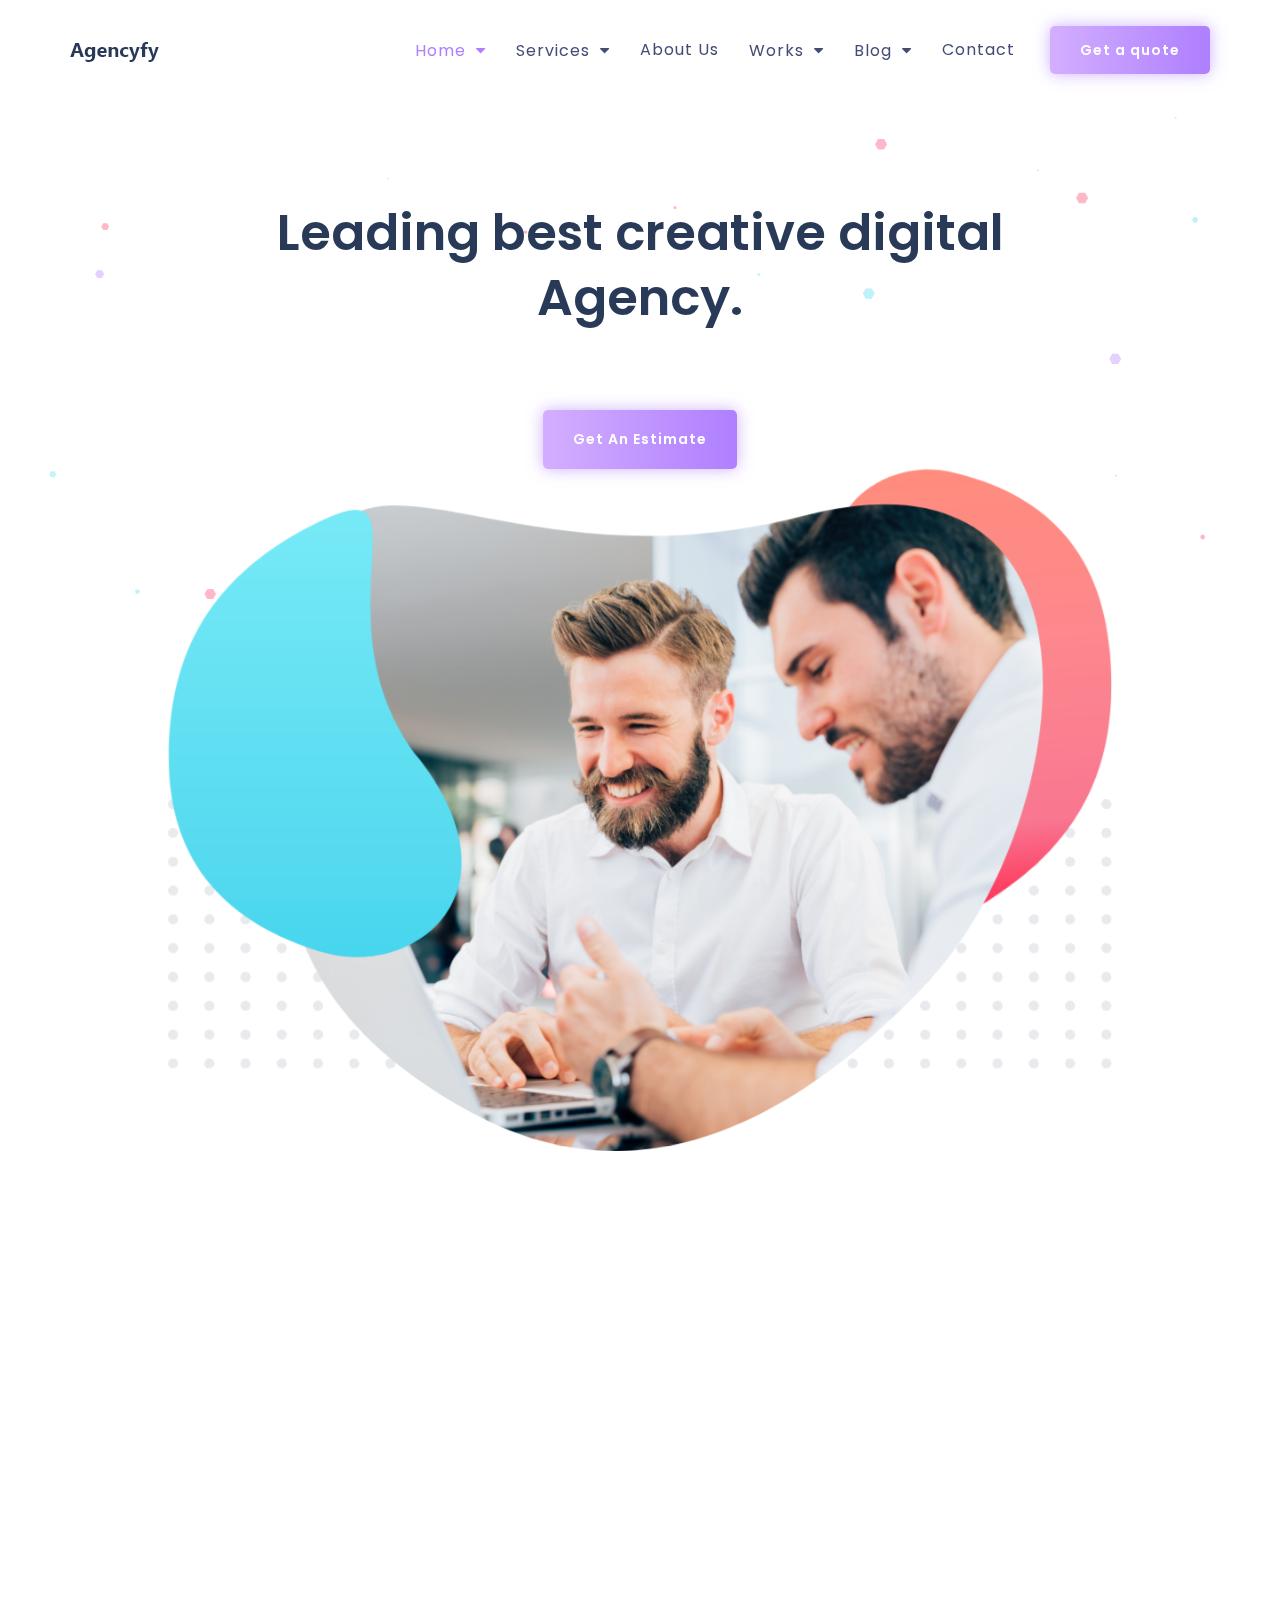
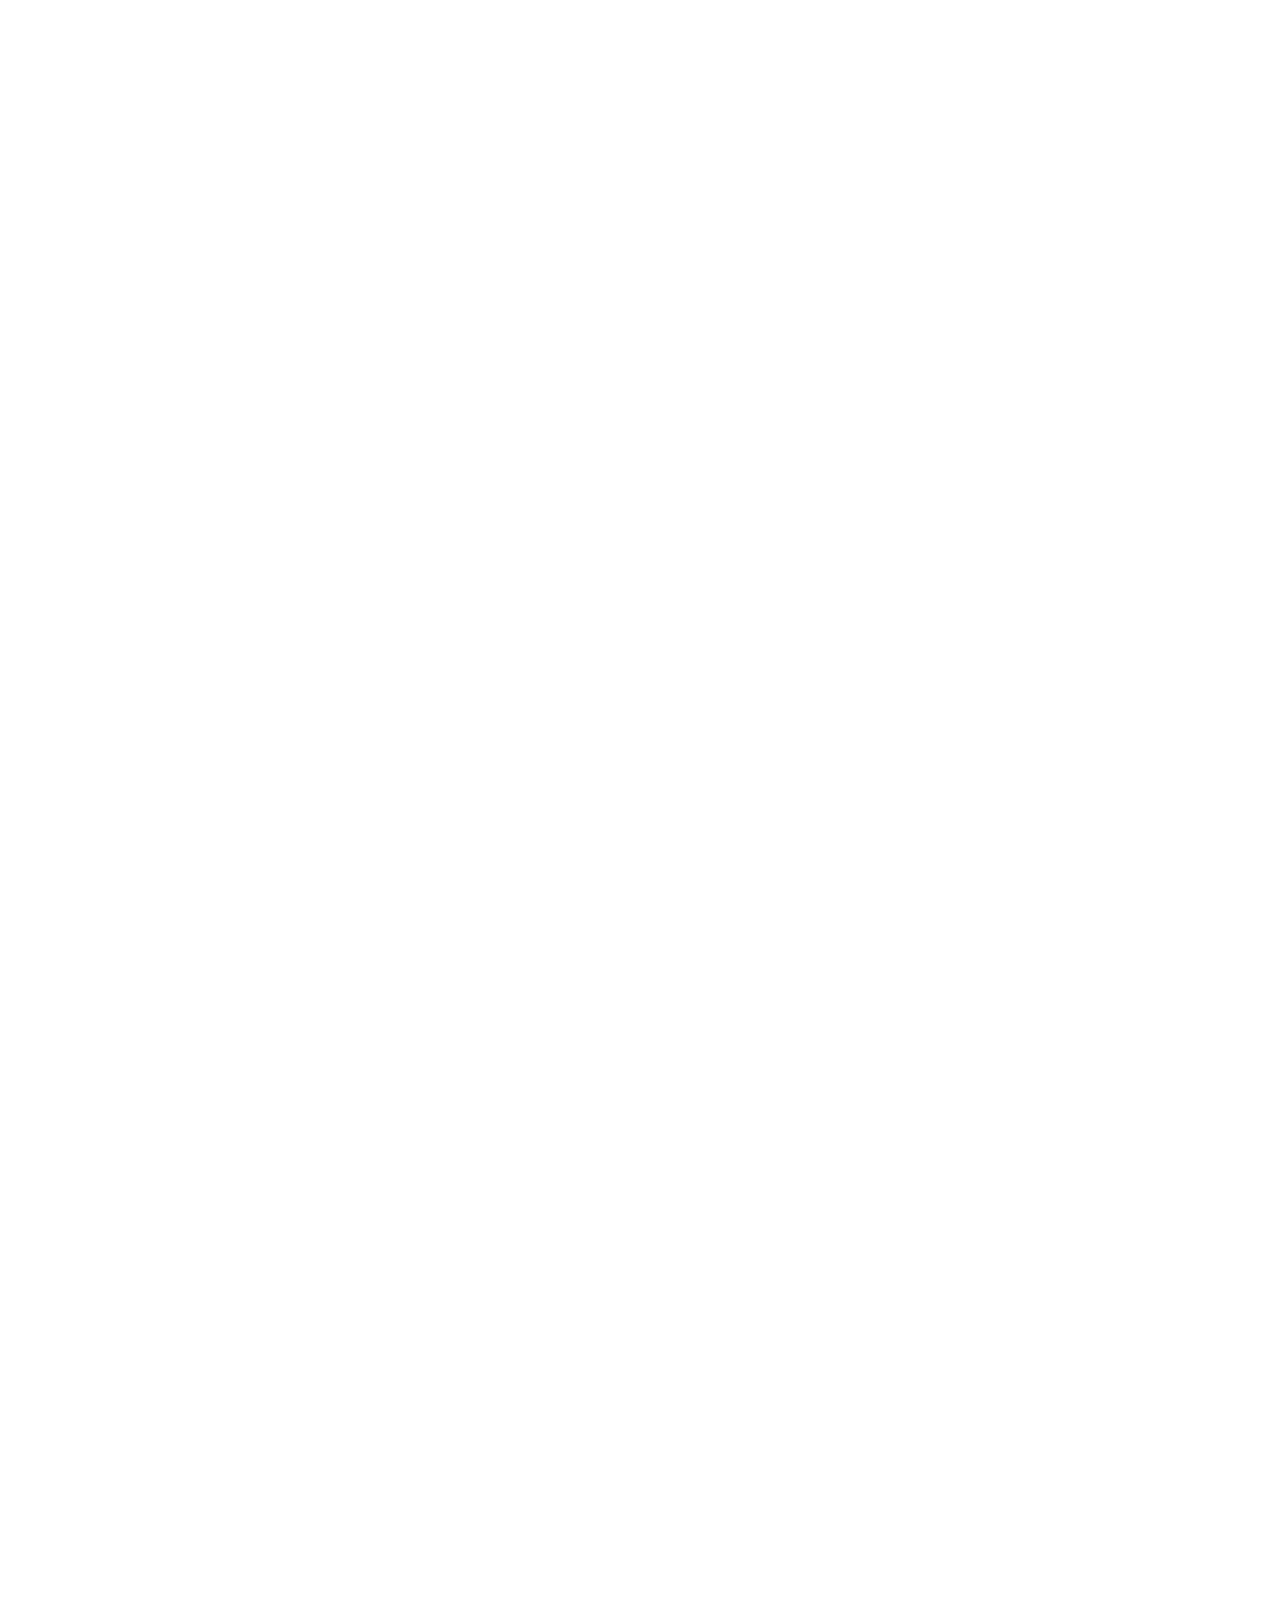
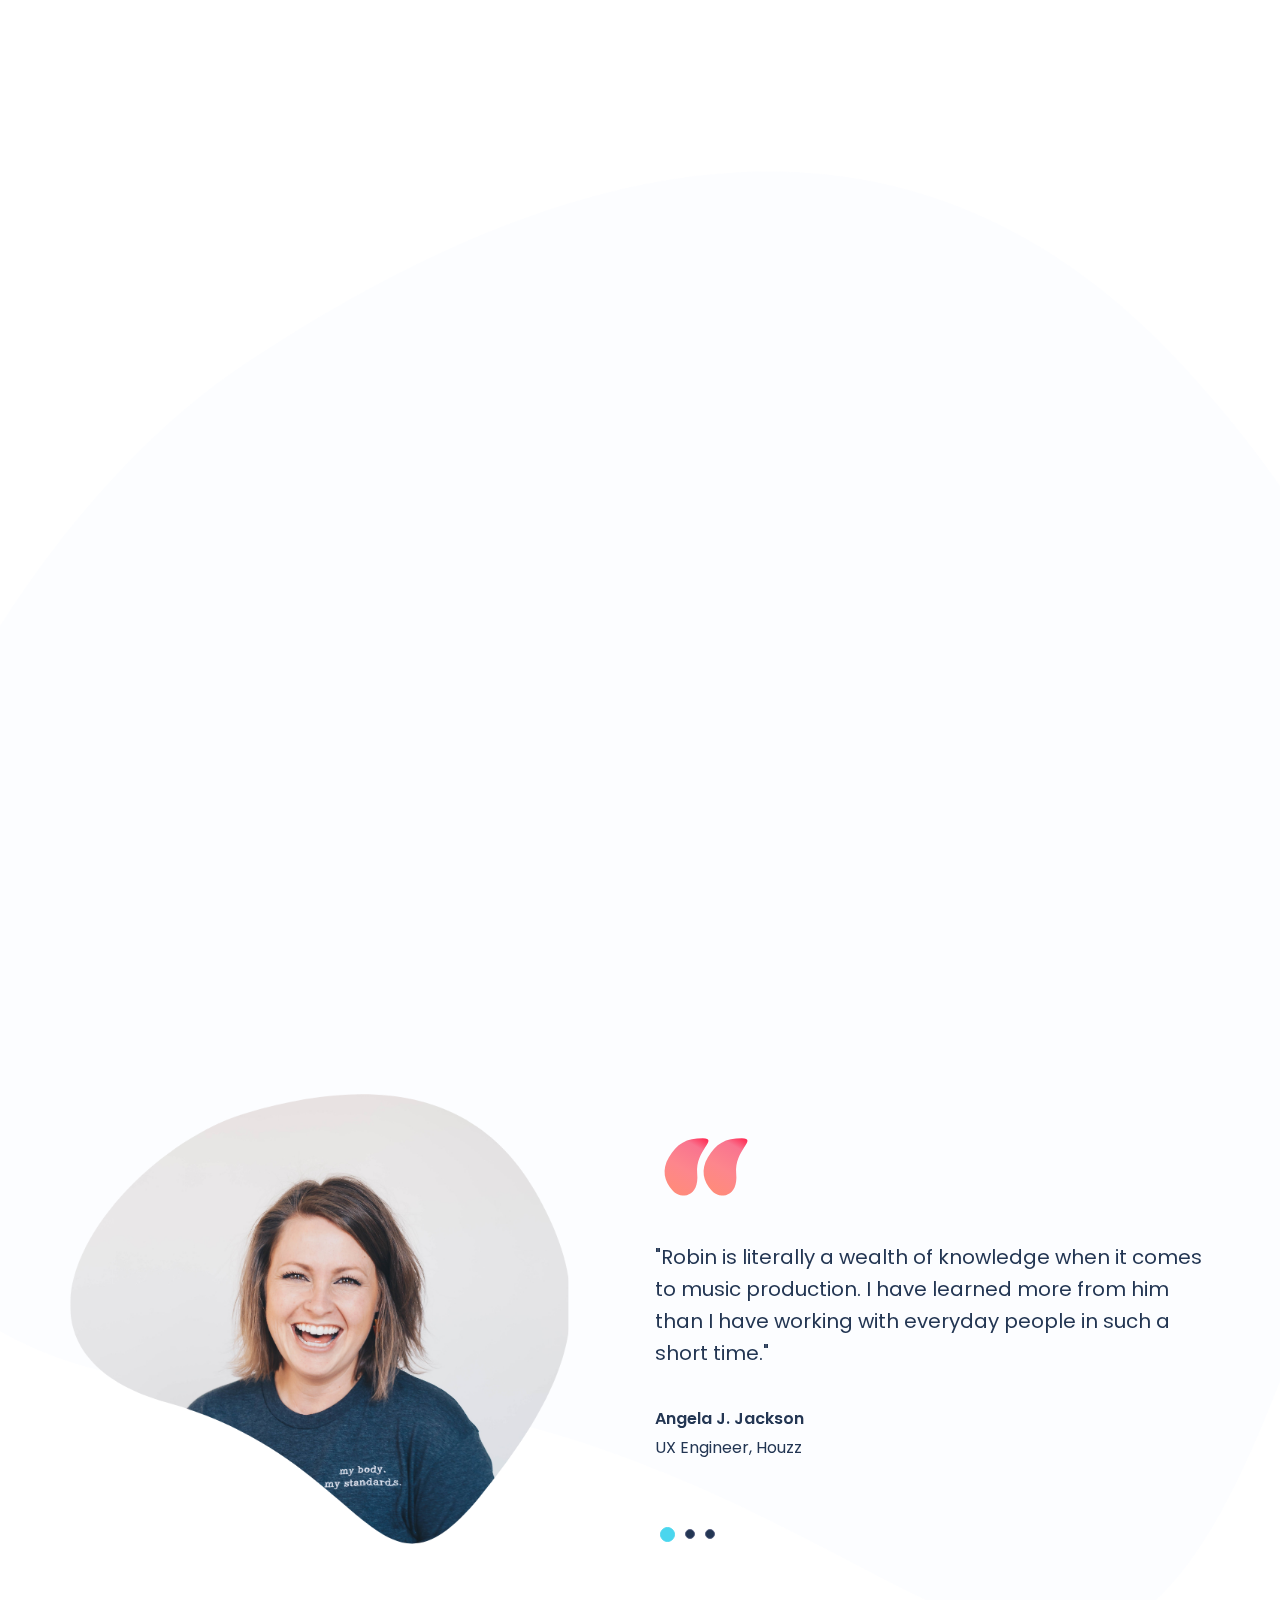
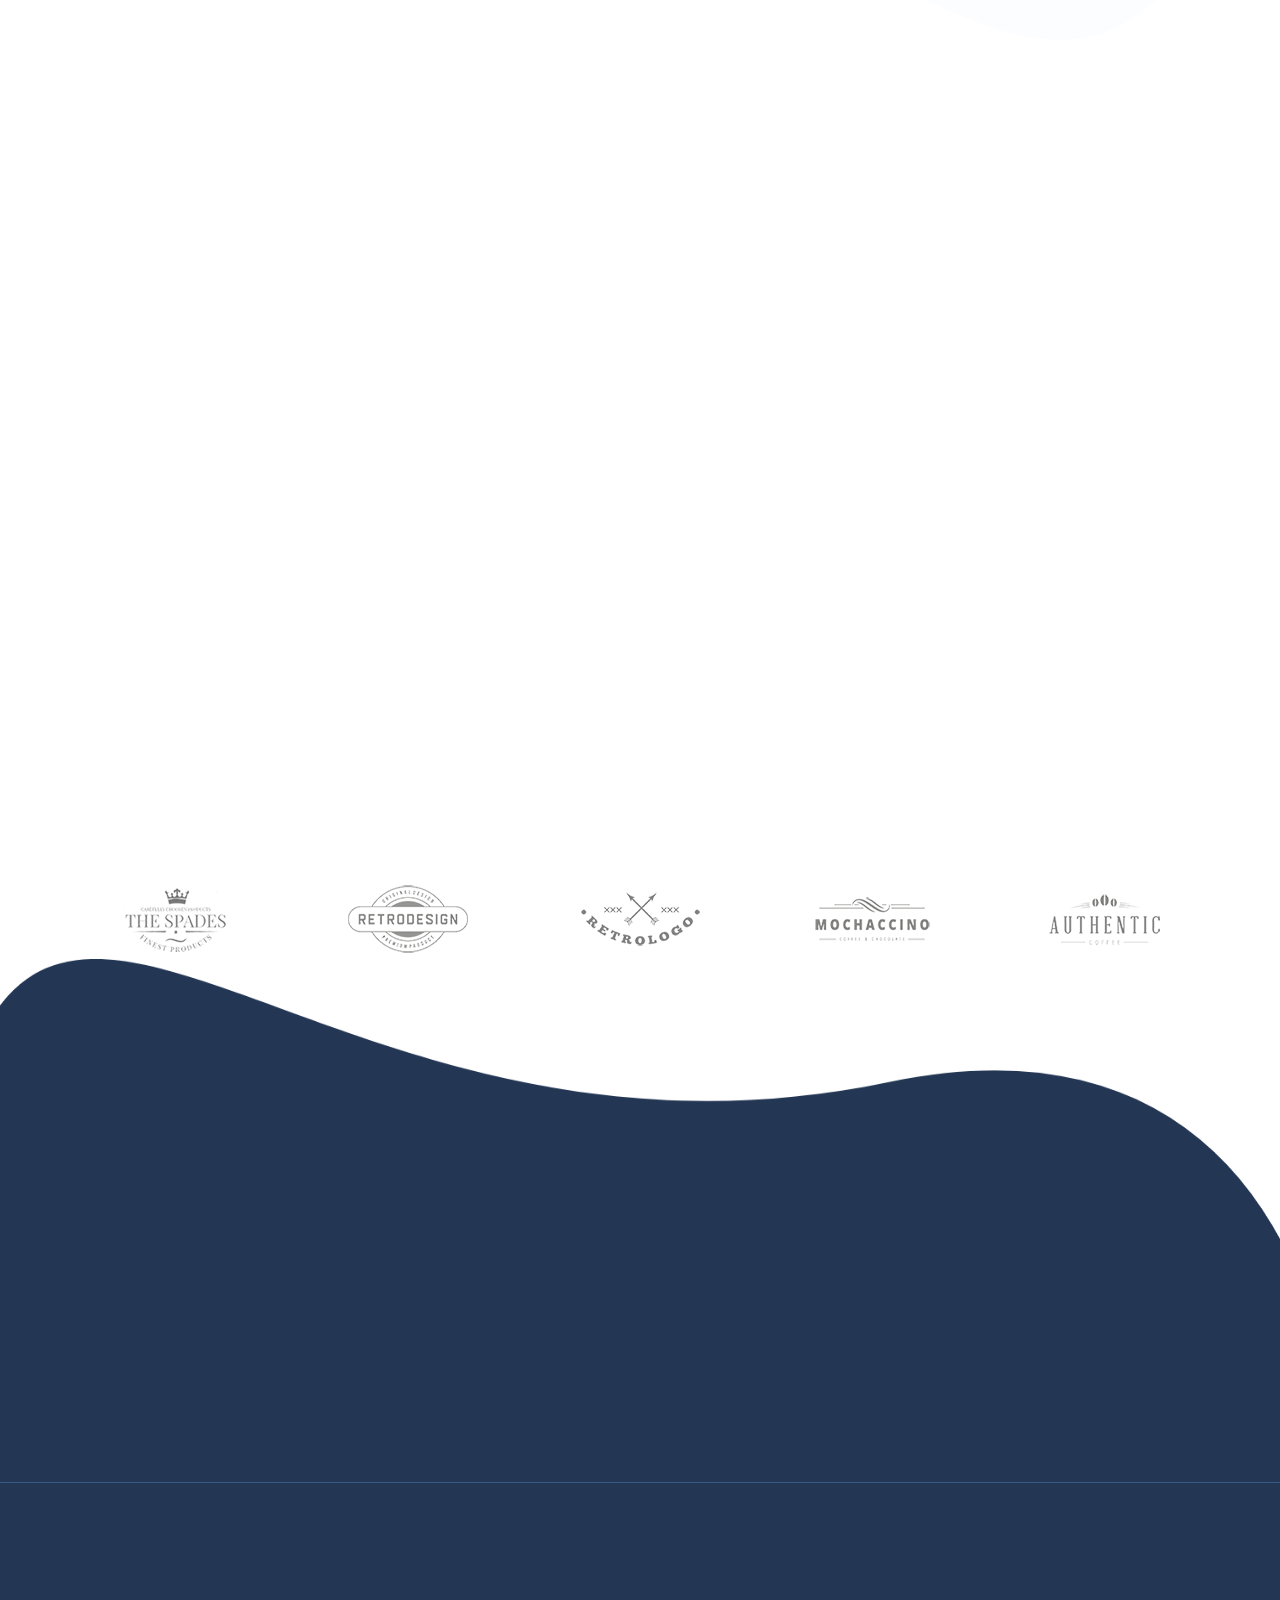
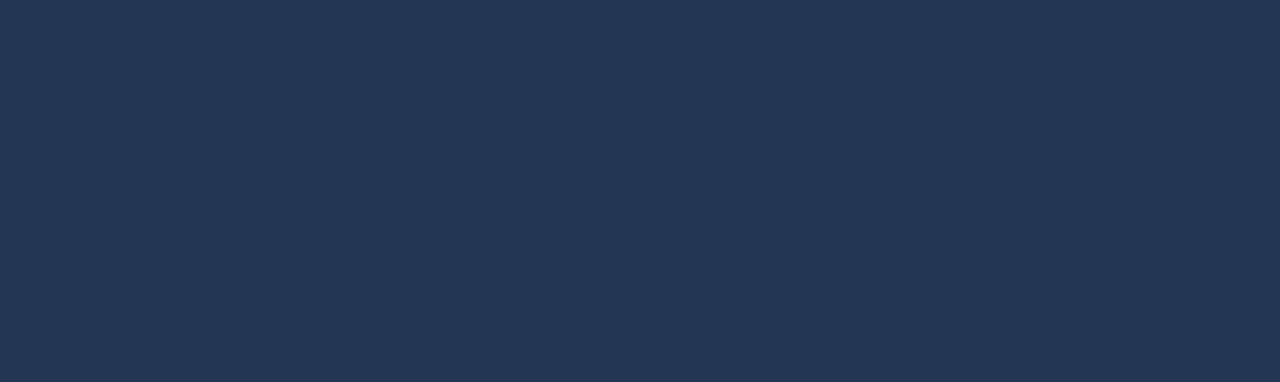
==== commit ba0620d2: "links" ====
--- a/index.html
+++ b/index.html
@@ -648,7 +648,7 @@
                 <div class="row">
                     <div class="col-md-12 col-lg-12 col-sm-12 col-xs-12">
                         <div class="footer-copyright text-center wow fadeIn mt50">
-                            <p>Copyright &copy; <a href="http://themeforest.net/user/QuomodoTheme"> QuomodoTheme</a> All Right Reserved.</p>
+                            <p>Copyright &copy; <a href="http://tuw3bsite.com.ve"> tuw3bsite.com.ve</a> All Right Reserved.</p>
                         </div>
                     </div>
                 </div>
--- a/assets/css/plugins.css
+++ b/assets/css/plugins.css
@@ -1,9 +1,9 @@
 /*--------------------------------------------------------------------------------------
-Name: QuomodoTheme FRAMEWORK.
+Name: tuw3bsite.com.ve FRAMEWORK.
 Theme URI: http://quomodosoft.com
 Author URI: http://quomodosoft.com
 Description: 100% Responsive, Highly Customizable, SEO Friendly CSS Framework Useing Twitter Bootstrap Latest.
-Author: QuomodoTheme
+Author: tuw3bsite.com.ve
 Version: 1.0
 ----------------------------------------------------------------------------------------
                                 PLUGINS CSS FILES INDEX
--- a/assets/css/icons.css
+++ b/assets/css/icons.css
@@ -1,9 +1,9 @@
 /*--------------------------------------------------------------------------------------
-Name: QuomodoTheme FRAMEWORK.
+Name: tuw3bsite.com.ve FRAMEWORK.
 Theme URI: http://quomodosoft.com
 Author URI: http://quomodosoft.com
 Description: 100% Responsive, Highly Customizable, SEO Friendly CSS Framework Useing Twitter Bootstrap Latest.
-Author: QuomodoTheme
+Author: tuw3bsite.com.ve
 Version: 1.0
 ----------------------------------------------------------------------------------------
                                 ICONS CSS FILES INDEX
